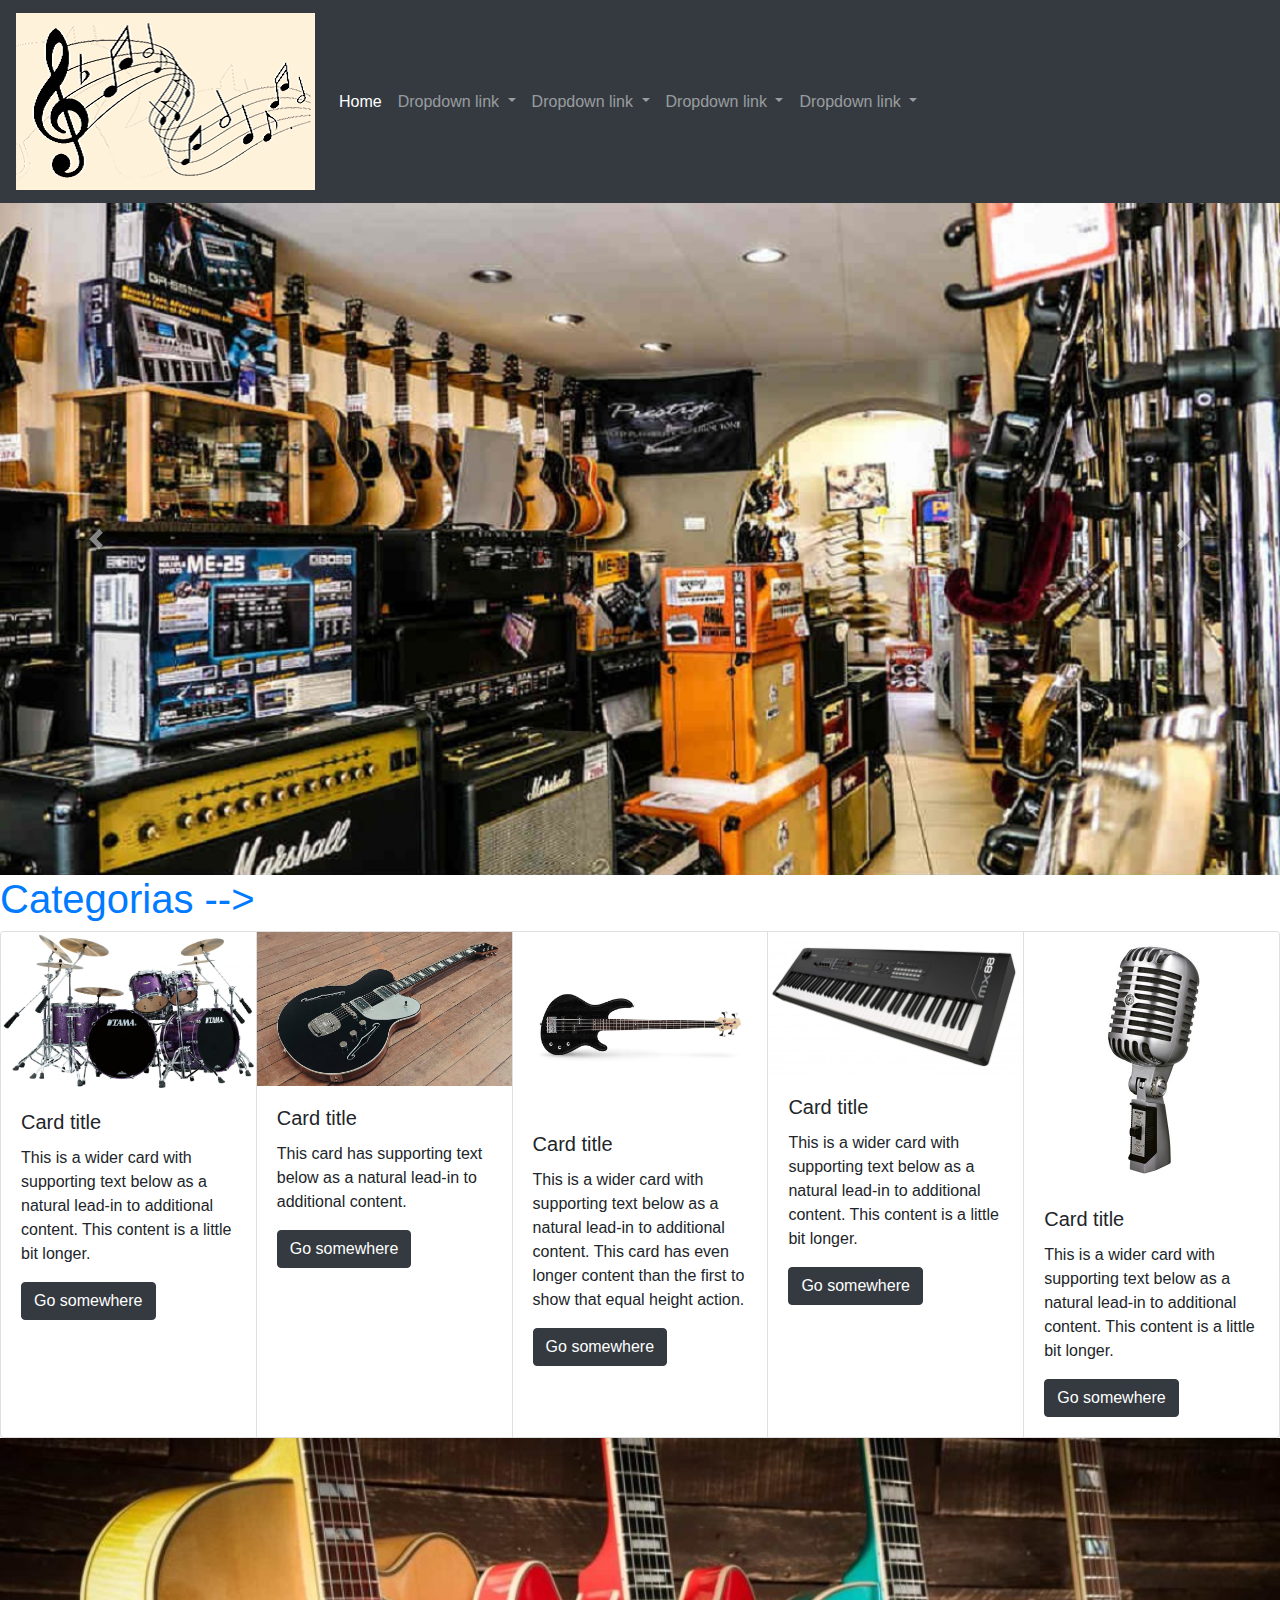
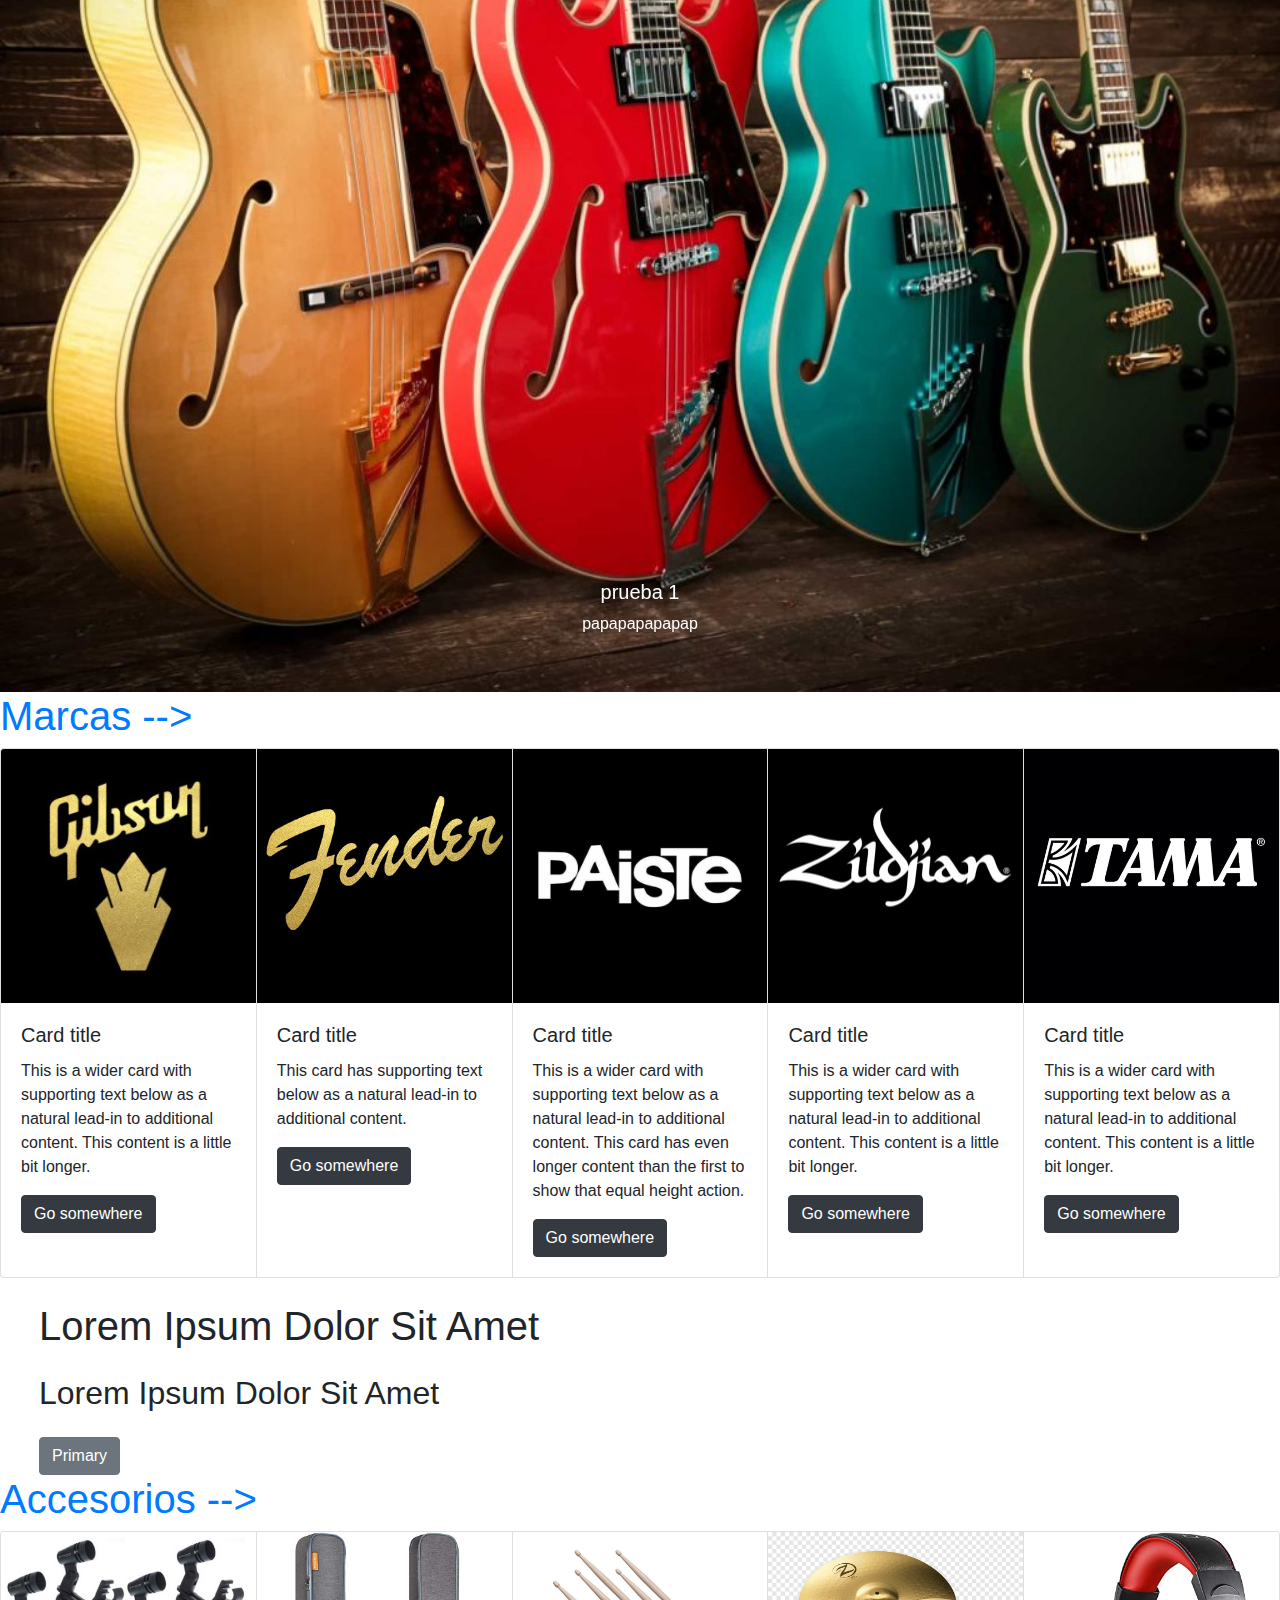
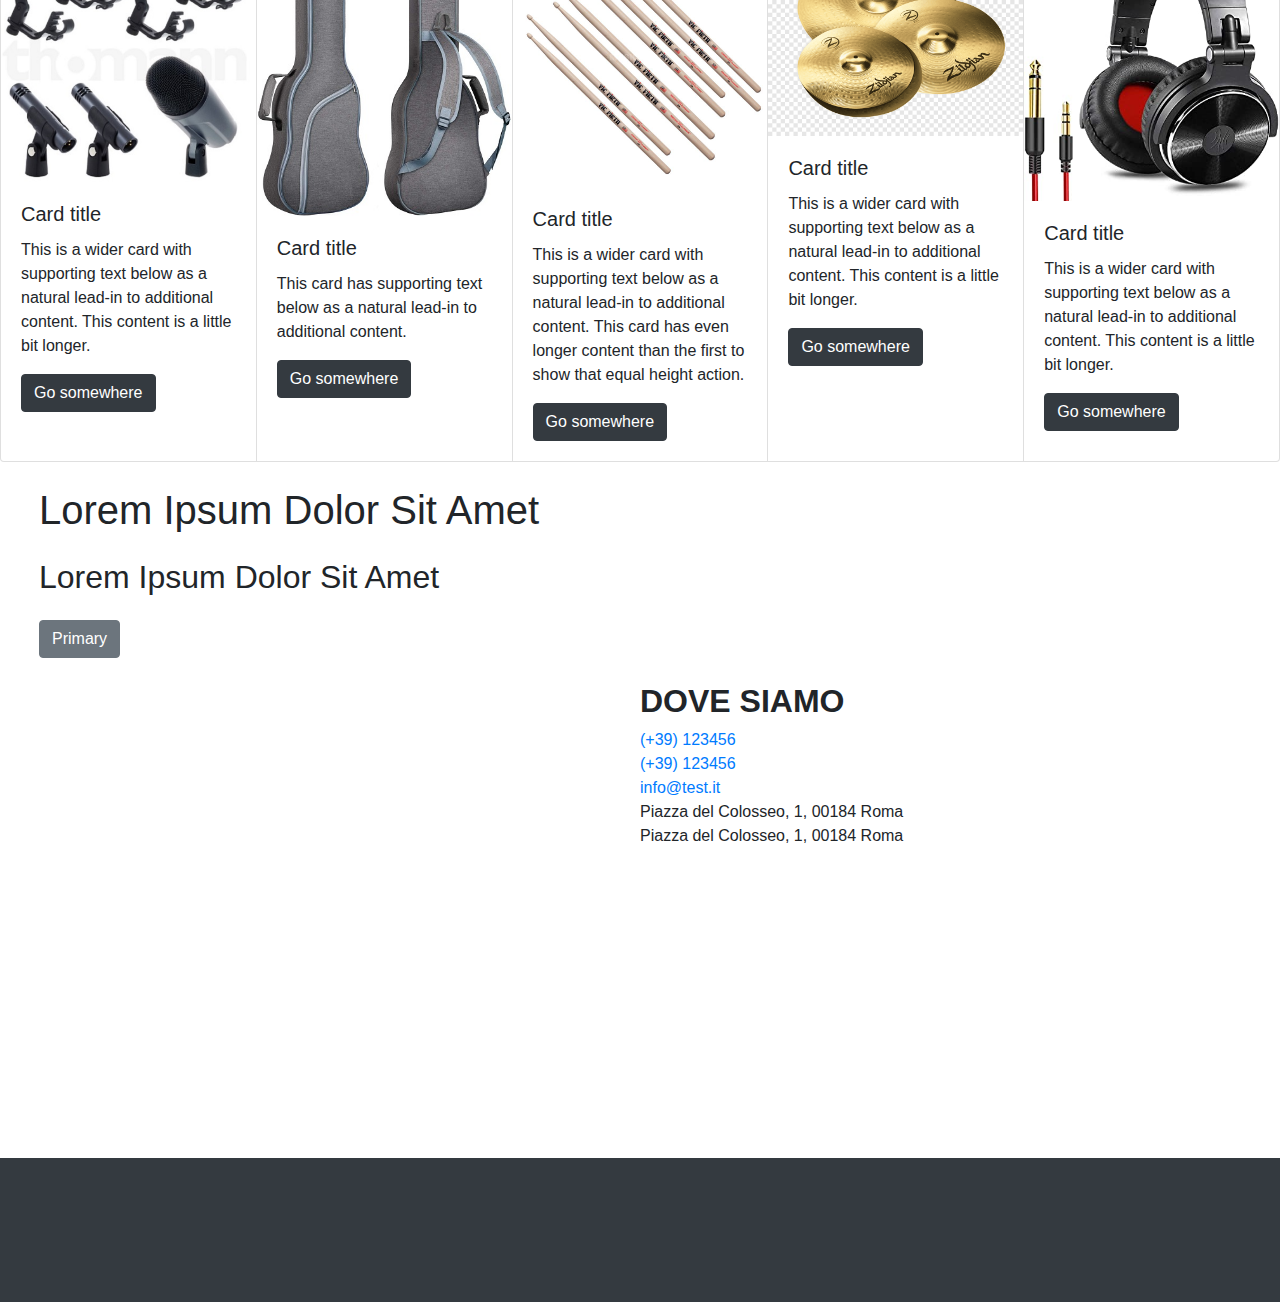
==== Ecommerc/index.html @ df73937e "landing_page bootstrap" ====
<!doctype html>
<html lang="es">
  <head>
    <!-- Required meta tags -->
    <meta charset="utf-8">
    <meta name="viewport" content="width=device-width, initial-scale=1, shrink-to-fit=no">

    <link rel="stylesheet"  href="Css/style.css">
 <!-- Bootstrap CSS -->
    <link rel="stylesheet" href="https://maxcdn.bootstrapcdn.com/bootstrap/4.0.0/css/bootstrap.min.css" integrity="sha384-Gn5384xqQ1aoWXA+058RXPxPg6fy4IWvTNh0E263XmFcJlSAwiGgFAW/dAiS6JXm" crossorigin="anonymous">

    <title>cards</title>
  </head>
  <body>
    <!--principio barra de navegacion-->
    <nav class="navbar navbar-expand-lg navbar-dark bg-dark responsive">
      
      <a class="navbar-brand" href="#"><img src="img/logoM.png"></a>

      <button class="navbar-toggler" type="button" data-toggle="collapse" data-target="#navbarSupportedContent" aria-controls="navbarSupportedContent" aria-expanded="false" aria-label="Toggle navigation">
        <span class="navbar-toggler-icon"></span>
      </button>
    
      <div class="collapse navbar-collapse" id="navbarSupportedContent">
        <ul class="navbar-nav mr-auto">
          <li class="nav-item active">
            <a class="nav-link" href="#">Home <span class="sr-only">(current)</span></a>
          </li>

          <li class="nav-item dropdown">
            <a class="nav-link dropdown-toggle" href="#" id="navbarDropdownMenuLink" data-toggle="dropdown" aria-haspopup="true" aria-expanded="false">
              Dropdown link
            </a>
            <div class="dropdown-menu " aria-labelledby="navbarDropdownMenuLink">
              <a class="dropdown-item " href="#">Action</a>
              <a class="dropdown-item " href="#">Another action</a>
              <a class="dropdown-item " href="#">Something else here</a>
            </div>
          </li>
          <li class="nav-item dropdown centrar ">
            <a class="nav-link dropdown-toggle" href="#" id="navbarDropdownMenuLink" data-toggle="dropdown" aria-haspopup="true" aria-expanded="false">
              Dropdown link
            </a>
            <div class="dropdown-menu " aria-labelledby="navbarDropdownMenuLink">
              <a class="dropdown-item " href="#">Action</a>
              <a class="dropdown-item " href="#">Another action</a>
              <a class="dropdown-item " href="#">Something else here</a>
            </div>
          </li>
          <li class="nav-item dropdown centrar ">
            <a class="nav-link dropdown-toggle" href="#" id="navbarDropdownMenuLink" data-toggle="dropdown" aria-haspopup="true" aria-expanded="false">
              Dropdown link
            </a>
            <div class="dropdown-menu " aria-labelledby="navbarDropdownMenuLink">
              <a class="dropdown-item " href="#">Action</a>
              <a class="dropdown-item " href="#">Another action</a>
              <a class="dropdown-item " href="#">Something else here</a>
            </div>
          </li>
          <li class="nav-item dropdown centrar ">
            <a class="nav-link dropdown-toggle" href="#" id="navbarDropdownMenuLink" data-toggle="dropdown" aria-haspopup="true" aria-expanded="false">
              Dropdown link
            </a>
            <div class="dropdown-menu " aria-labelledby="navbarDropdownMenuLink">
              <a class="dropdown-item " href="#">Action</a>
              <a class="dropdown-item " href="#">Another action</a>
              <a class="dropdown-item " href="#">Something else here</a>
            </div>
          </li>
          
        </ul>
     
      </div>
    </nav>


  <!-- barra de navegacion -->
           
  <!-- slider comercial -->


             <div id="carouselExampleControls" class="carousel slide" data-ride="carousel">
              <div class="carousel-inner">
                <div class="carousel-item active">
                  <img class="d-block w-100" src="img/tienda1.jpg" alt="First slide">
                </div>
                <div class="carousel-item">
                  <img class="d-block w-100" src="img/estudio2.jpg" alt="Second slide">
                </div>
               <div class="carousel-item">
                  <img class="d-block w-100" src="img/estudio1.jpg" alt="Second slide">
                </div>
                <div class="carousel-item">
                  <img class="d-block w-100" src="img/locales.jpg" alt="Second slide">
                </div>
              </div>
              <a class="carousel-control-prev" href="#carouselExampleControls" role="button" data-slide="prev">
                <span class="carousel-control-prev-icon" aria-hidden="true"></span>
                <span class="sr-only">Previous</span>
              </a>
              <a class="carousel-control-next" href="#carouselExampleControls" role="button" data-slide="next">
                <span class="carousel-control-next-icon" aria-hidden="true"></span>
                <span class="sr-only">Next</span>
              </a>
            </div>


<!--   final slider comercial-->
    <!--    cartas   tipo producto -->
<section class="content">
 <h1><a href="#">Categorias --></a> </h1>
        <div class="card-group responsive">
            <div class="card">
              <img class="card-img-top" src="img/drums.jpg" alt="Card image cap">
              <div class="card-body">
                <h5 class="card-title">Card title</h5>
                <p class="card-text">This is a wider card with supporting text below as a natural lead-in to additional content. This content is a little bit longer.</p>
                <a href="#" class="btn btn-dark">Go somewhere</a>
              </div>
            </div>
            <div class="card">
              <img class="card-img-top" src="img/guitar.jpg" alt="Card image cap">
              <div class="card-body">
                <h5 class="card-title">Card title</h5>
                <p class="card-text">This card has supporting text below as a natural lead-in to additional content.</p>
                <a href="#" class="btn btn-dark">Go somewhere</a>
              </div>
            </div>
            <div class="card">
              <img class="card-img-top" src="img/bass.jpg" alt="Card image cap">
              <div class="card-body">
                <h5 class="card-title">Card title</h5>
                <p class="card-text">This is a wider card with supporting text below as a natural lead-in to additional content. This card has even longer content than the first to show that equal height action.</p>
                <a href="#" class="btn btn-dark">Go somewhere</a>
              </div>
            </div>
            <div class="card">
                <img class="card-img-top" src="img/pianno.jpg" alt="Card image cap">
                <div class="card-body">
                  <h5 class="card-title">Card title</h5>
                  <p class="card-text">This is a wider card with supporting text below as a natural lead-in to additional content. This content is a little bit longer.</p>
                  <a href="#" class="btn btn-dark">Go somewhere</a>
                </div>
              </div>

              <div class="card">
                <img class="card-img-top" src="img/micro.jpg"  alt="Card image cap">
                <div class="card-body">
                  <h5 class="card-title">Card title</h5>
                  <p class="card-text">This is a wider card with supporting text below as a natural lead-in to additional content. This content is a little bit longer.</p>
                  <a href="#" class="btn btn-dark">Go somewhere</a>
                </div>
          
        </div>
        </div>
       </section> 
         <!-- final cartas tipos producto  -->   

         <!--  Slider ofertas -->
       
       <section class="content-fluid ">
      

          <div id="carouselExampleControls" class="carousel slide" data-ride="carousel">
            <div class="carousel-inner">
             
              <div class="carousel-item active w-100">
                <a href="google.com"> <img src="img/guitar1.jpg" class="d-block w-100" alt="lib"></a>
                <div class="carousel-caption d-none d-md-block">
                   <h5>prueba 1</h5>
                  <p>papapapapapap</p>
                </div>
              </div>


              <div class="carousel-item">
                <a href="youtube.com">  <img src="img/guitar2.jpg" class="d-block w-100" alt="lib"></a>
                <div class="carousel-caption d-none d-md-block">
                  <h5>prueba 2</h5>
                  <p>papapapapapapap</p>
                </div>
              </div>
             
            </div>
          
          </div>
</section>
    <!-- final Slider ofertas-->

        <!-- Marcas de instrumentos-->
        <section class="content">
          <h1><a href="#">Marcas --></a> </h1>
                 <div class="card-group responsive">
                     <div class="card">
                       <img class="card-img-top" src="img/gibson.jpg" alt="Card image cap">
                       <div class="card-body">
                         <h5 class="card-title">Card title</h5>
                         <p class="card-text">This is a wider card with supporting text below as a natural lead-in to additional content. This content is a little bit longer.</p>
                         <a href="#" class="btn btn-dark">Go somewhere</a>
                       </div>
                     </div>
                     <div class="card">
                       <img class="card-img-top" src="img/fender.jpg" alt="Card image cap">
                       <div class="card-body">
                         <h5 class="card-title">Card title</h5>
                         <p class="card-text">This card has supporting text below as a natural lead-in to additional content.</p>
                         <a href="#" class="btn btn-dark">Go somewhere</a>
                       </div>
                     </div>
                     <div class="card">
                       <img class="card-img-top" src="img/paiste.jpg" alt="Card image cap">
                       <div class="card-body">
                         <h5 class="card-title">Card title</h5>
                         <p class="card-text">This is a wider card with supporting text below as a natural lead-in to additional content. This card has even longer content than the first to show that equal height action.</p>
                         <a href="#" class="btn btn-dark">Go somewhere</a>
                       </div>
                     </div>
                     <div class="card">
                         <img class="card-img-top" src="img/zidjan.jpg" alt="Card image cap">
                         <div class="card-body">
                           <h5 class="card-title">Card title</h5>
                           <p class="card-text">This is a wider card with supporting text below as a natural lead-in to additional content. This content is a little bit longer.</p>
                           <a href="#" class="btn btn-dark">Go somewhere</a>
                         </div>
                       </div>
         
                       <div class="card">
                         <img class="card-img-top" src="img/tama.jpg" alt="Card image cap">
                         <div class="card-body">
                           <h5 class="card-title">Card title</h5>
                           <p class="card-text">This is a wider card with supporting text below as a natural lead-in to additional content. This content is a little bit longer.</p>
                           <a href="#" class="btn btn-dark">Go somewhere</a>
                         </div>
                   
                 </div>
                 </div>
                </section> 
            <!-- final Marcas de instrumentos -->

<!-- banner informacion estudio grabacion-->
<section class="banner">
  <div class="container-fluid banner__container" >
      <div class="row banner__row">
          <div class="col-12 col-lg-6 banner__paragraphs">
              <div class="paragraphs__container">
                  <h1 class="m-4 hero-heading paragraphs__title m-0">Lorem Ipsum Dolor Sit Amet </h1>
                  <h2 class="m-4 paragraphs__subtitle">Lorem Ipsum Dolor Sit Amet</h2>
              </div>
              <button class="ml-4 paragraphs__button shadow btn btn-secondary">Primary</button>
          </div>
          <div class="col-12 col-lg-6 banner__media">
              <div class="banner__images">
                  <div class="images__phone"></div>
                  <div class="images__capture"></div>
              </div>
          </div>
      </div>
  </div>
</section>
<!--  final informacion estudiio de grabacion-->

<!-- seccion accesorios -->
            <section class="content">
              <h1><a href="#">Accesorios --></a> </h1>
                     <div class="card-group responsive">
                         <div class="card">
                           <img class="card-img-top" src="img/pack_micros.jpg" alt="Card image cap">
                           <div class="card-body">
                             <h5 class="card-title">Card title</h5>
                             <p class="card-text">This is a wider card with supporting text below as a natural lead-in to additional content. This content is a little bit longer.</p>
                             <a href="#" class="btn btn-dark">Go somewhere</a>
                           </div>
                         </div>
                         <div class="card">
                           <img class="card-img-top" src="img/funda_guitarra.jpg" alt="Card image cap">
                           <div class="card-body">
                             <h5 class="card-title">Card title</h5>
                             <p class="card-text">This card has supporting text below as a natural lead-in to additional content.</p>
                             <a href="#" class="btn btn-dark">Go somewhere</a>
                           </div>
                         </div>
                         <div class="card">
                           <img class="card-img-top" src="img/pack_baquetas.jpg" alt="Card image cap">
                           <div class="card-body">
                             <h5 class="card-title">Card title</h5>
                             <p class="card-text">This is a wider card with supporting text below as a natural lead-in to additional content. This card has even longer content than the first to show that equal height action.</p>
                             <a href="#" class="btn btn-dark">Go somewhere</a>
                           </div>
                         </div>
                         <div class="card">
                             <img class="card-img-top" src="img/pack_platos.png" alt="Card image cap">
                             <div class="card-body">
                               <h5 class="card-title">Card title</h5>
                               <p class="card-text">This is a wider card with supporting text below as a natural lead-in to additional content. This content is a little bit longer.</p>
                               <a href="#" class="btn btn-dark">Go somewhere</a>
                             </div>
                           </div>
             
                           <div class="card">
                             <img class="card-img-top" src="img/auriculares.jpg" alt="Card image cap">
                             <div class="card-body">
                               <h5 class="card-title">Card title</h5>
                               <p class="card-text">This is a wider card with supporting text below as a natural lead-in to additional content. This content is a little bit longer.</p>
                               <a href="#" class="btn btn-dark">Go somewhere</a>
                             </div>
                       
                     </div>
                     </div>
                    </section> 

<!--  final  seccion accesorios  -->

<!-- Banner -->
<section class="banner">
  <div class="container-fluid banner__container" >
      <div class="row banner__row">
          <div class="col-12 col-lg-6 banner__paragraphs">
              <div class="paragraphs__container">
                  <h1 class="m-4 hero-heading paragraphs__title m-0">Lorem Ipsum Dolor Sit Amet </h1>
                  <h2 class="m-4 paragraphs__subtitle">Lorem Ipsum Dolor Sit Amet</h2>
              </div>
              <button class="ml-4 paragraphs__button shadow btn btn-secondary">Primary</button>
          </div>
         
</section>



<!--final banner-->



              <!-- seccion maps Y informacion adicional--> 


<section class="content-fluid responsive">
  <section class="text-black float-right"style="width:50%">
    <h2 class="text-uppercase mt-4 font-weight-bold ">dove siamo</h2>
  
          <a href="tel:+">(+39) 123456</a><br>
          <a href="tel:+">(+39) 123456</a><br>
          <a href="">info@test.it</a><br>
          Piazza del Colosseo, 1, 00184 Roma<br>
          Piazza del Colosseo, 1, 00184 Roma<br>
       
    </section>

<div id="map-container-google-2" class="z-depth-1-half map-container responsive" style="height: 500px">
     
  <iframe src="https://www.google.com/maps/embed?pb=!1m18!1m12!1m3!1d2994.4054643578643!2d2.1262427149264562!3d41.36527470532961!2m3!1f0!2f0!3f0!3m2!1i1024!2i768!4f13.1!3m3!1m2!1s0x12a498945d4eccf1%3A0x3d294f842779a674!2sCarrer%20de%20Jacint%20Verdaguer%2C%2036%2C%2008902%20Hospitalet%20de%20Llobregat%2C%20Barcelona!5e0!3m2!1sca!2ses!4v1592307848029!5m2!1sca!2ses" 
 width="50%" height="100%" frameborder="0" style="border:0;" allowfullscreen="" aria-hidden="false" tabindex="0">
  </iframe>
 </div>


</section>
 <!-- final  Maps y informacion adicional -->
<!-- Footer -->

<footer class=" page-footer font-small bg-dark ">

  <!-- Footer Elements -->
  <div class="container">

    <!-- Grid row-->
    <div class="row">

      <!-- Grid column -->
      <div class="col-md-12 py-5">
        <div class="mb-5 flex-center">

        </div>
      </div>
      <!-- Grid column -->

    </div>
    <!-- Grid row-->

  </div>
  <!-- Footer Elements -->

</footer>
<!-- final Footer -->

    <!-- jQuery first, then Popper.js, then Bootstrap JS -->
    <script src="https://code.jquery.com/jquery-3.2.1.slim.min.js" integrity="sha384-KJ3o2DKtIkvYIK3UENzmM7KCkRr/rE9/Qpg6aAZGJwFDMVNA/GpGFF93hXpG5KkN" crossorigin="anonymous"></script>
    <script src="https://cdnjs.cloudflare.com/ajax/libs/popper.js/1.12.9/umd/popper.min.js" integrity="sha384-ApNbgh9B+Y1QKtv3Rn7W3mgPxhU9K/ScQsAP7hUibX39j7fakFPskvXusvfa0b4Q" crossorigin="anonymous"></script>
    <script src="https://maxcdn.bootstrapcdn.com/bootstrap/4.0.0/js/bootstrap.min.js" integrity="sha384-JZR6Spejh4U02d8jOt6vLEHfe/JQGiRRSQQxSfFWpi1MquVdAyjUar5+76PVCmYl" crossorigin="anonymous"></script>
  </body>
</html>
---- Ecommerc/Css/style.css ----
.dropdown-menu{
  background-color:#343a40!important;
  color: #fff !important;
}

.dropdown-item{
  background-color:#343a40!important;
  color: #fff !important;
}




.dropdown-item:hover{
  background-color:#000!important;
  color: #fff !important;
  font-size:15px;
}

.nav-link.dropdown-toggle:hover{
  background-color:#000!important;
  color: #fff !important;
 font-size:15px;
}

.nav-link:hover{
  background-color:#000!important;
  color: #fff !important;
 font-size:15px;
}


@media (max-width: 575.98px) {
  

    
  }







@media (min-width: 576px) and (max-width: 767.98px) {  }


@media (min-width: 768px) and (max-width: 991.98px) { }

@media (min-width: 992px) and (max-width: 1199.98px) {  }


@media (min-width: 1200px) {  }
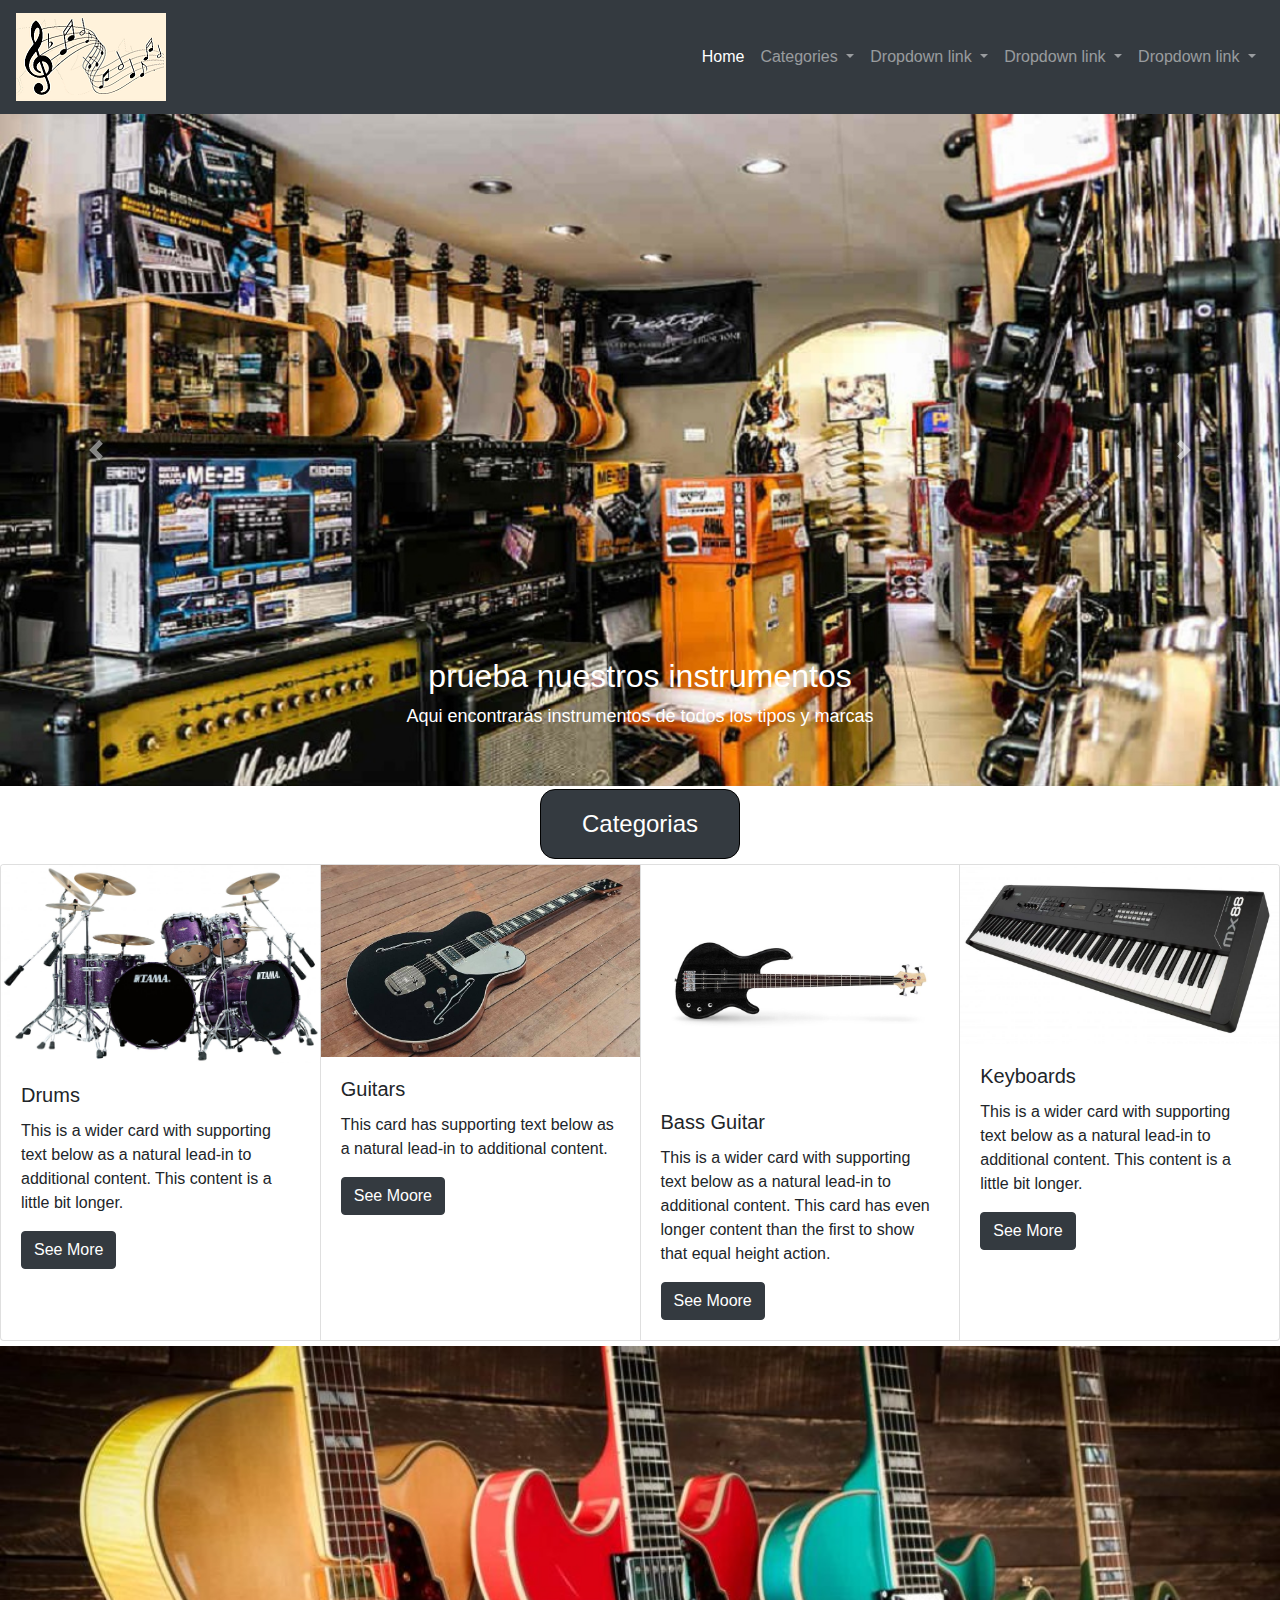
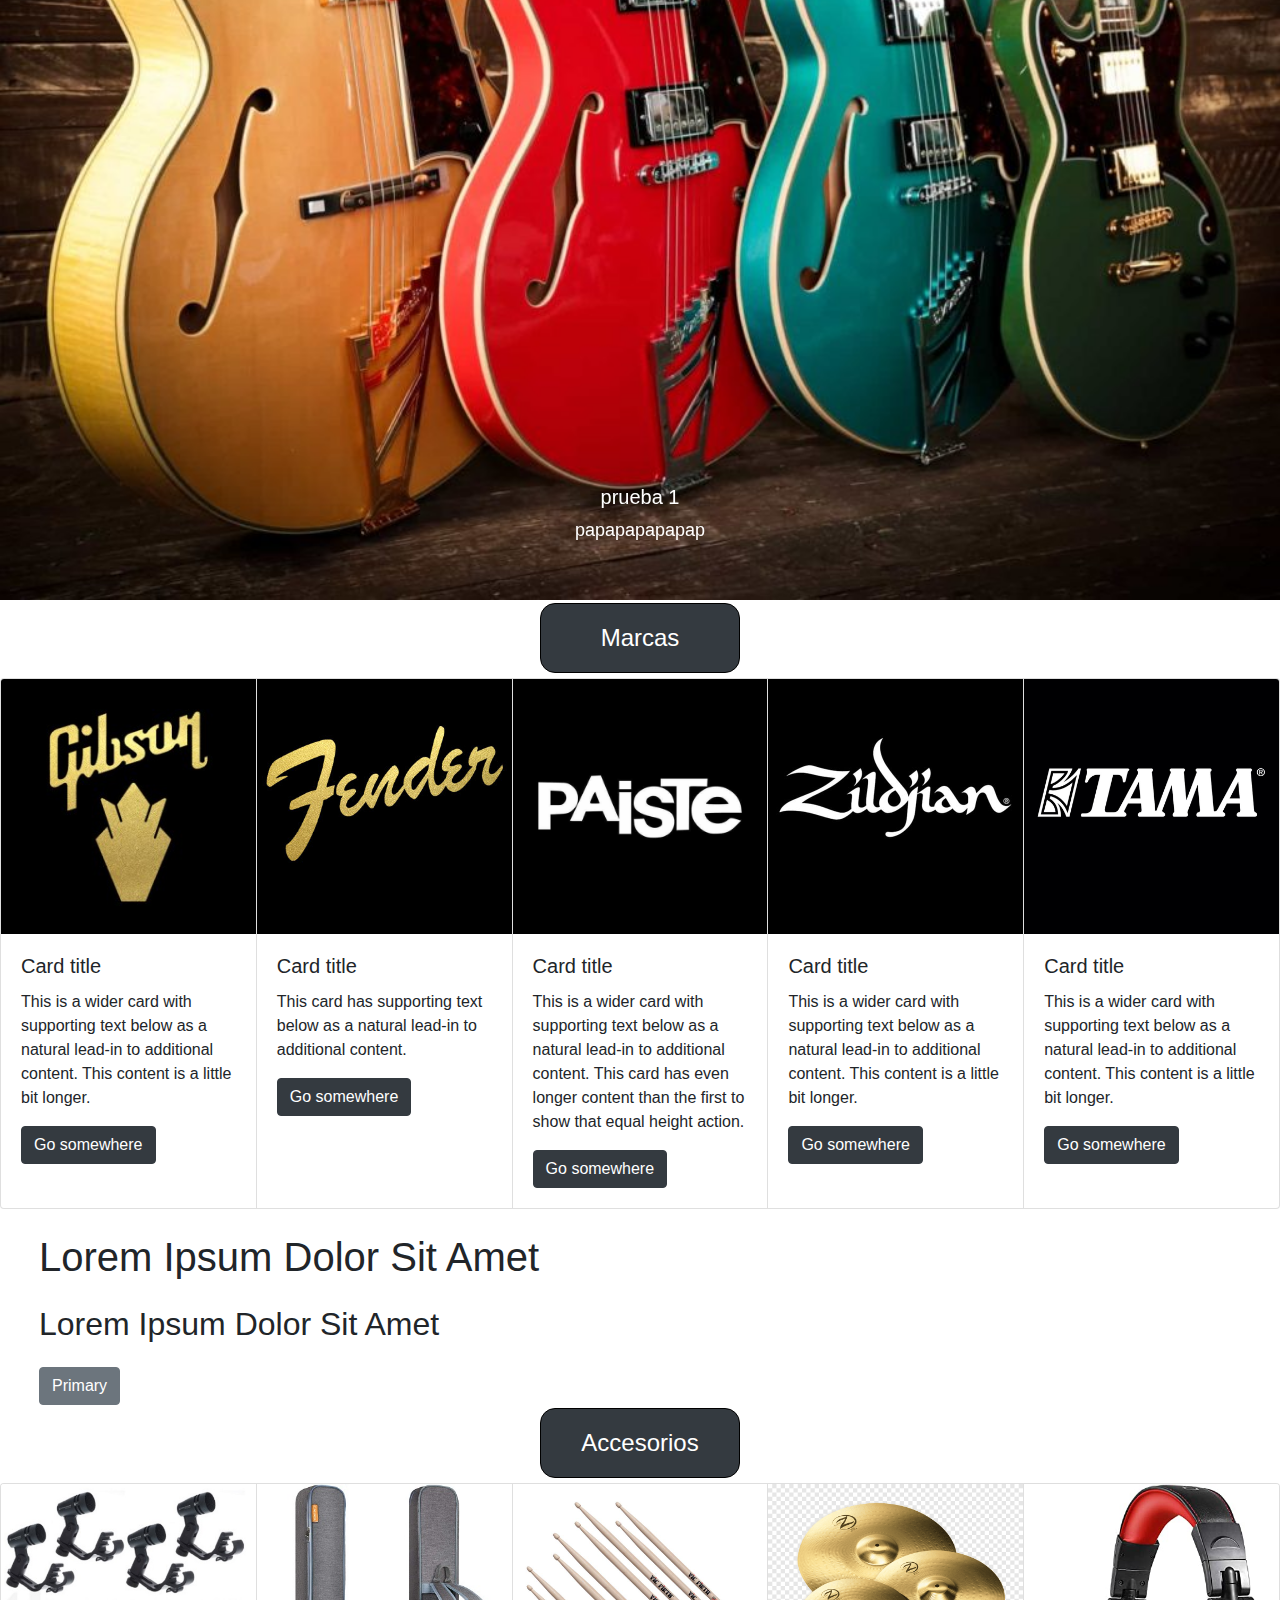
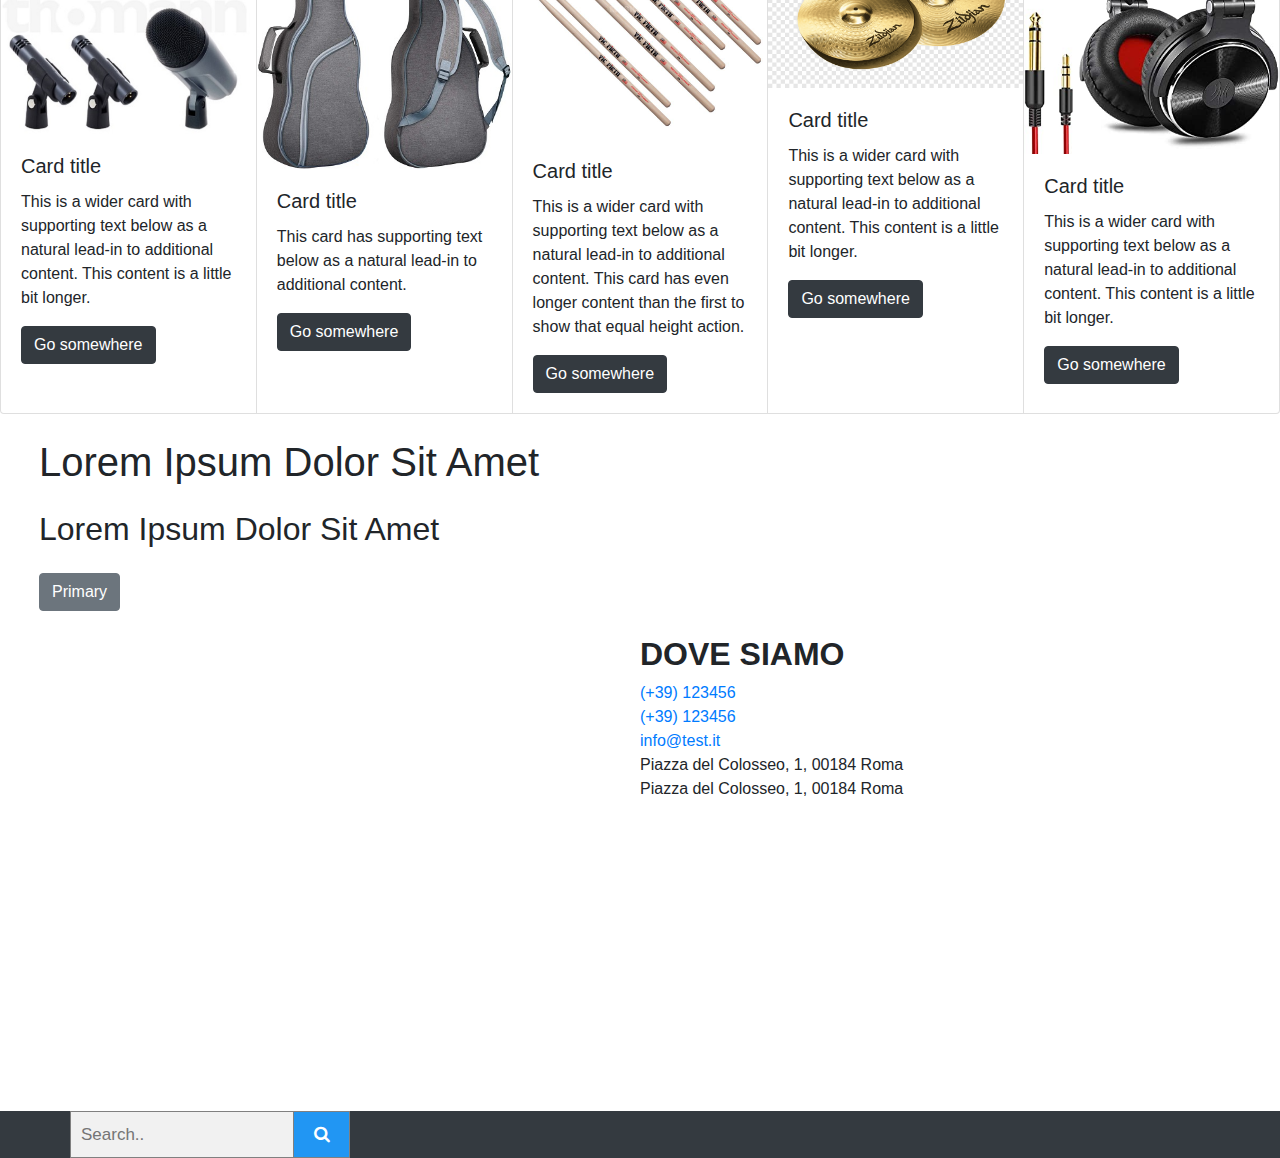
==== commit fdcbbb8d: "cambios en la plantilla" ====
--- a/Ecommerc/index.html
+++ b/Ecommerc/index.html
@@ -8,6 +8,7 @@
     <link rel="stylesheet"  href="Css/style.css">
  <!-- Bootstrap CSS -->
     <link rel="stylesheet" href="https://maxcdn.bootstrapcdn.com/bootstrap/4.0.0/css/bootstrap.min.css" integrity="sha384-Gn5384xqQ1aoWXA+058RXPxPg6fy4IWvTNh0E263XmFcJlSAwiGgFAW/dAiS6JXm" crossorigin="anonymous">
+   <link rel="stylesheet" href="https://cdnjs.cloudflare.com/ajax/libs/font-awesome/4.7.0/css/font-awesome.min.css">
 
     <title>cards</title>
   </head>
@@ -22,18 +23,18 @@
       </button>
     
       <div class="collapse navbar-collapse" id="navbarSupportedContent">
-        <ul class="navbar-nav mr-auto">
+        <ul class="navbar-nav ml-auto">
           <li class="nav-item active">
-            <a class="nav-link" href="#">Home <span class="sr-only">(current)</span></a>
+            <a class="nav-link" href="index.html">Home <span class="sr-only">(current)</span></a>
           </li>
 
           <li class="nav-item dropdown">
             <a class="nav-link dropdown-toggle" href="#" id="navbarDropdownMenuLink" data-toggle="dropdown" aria-haspopup="true" aria-expanded="false">
-              Dropdown link
+              Categories
             </a>
             <div class="dropdown-menu " aria-labelledby="navbarDropdownMenuLink">
-              <a class="dropdown-item " href="#">Action</a>
-              <a class="dropdown-item " href="#">Another action</a>
+              <a class="dropdown-item " href="drums.html">Drums</a>
+              <a class="dropdown-item " href="guitar.html">Guitars</a>
               <a class="dropdown-item " href="#">Something else here</a>
             </div>
           </li>
@@ -62,36 +63,56 @@
               Dropdown link
             </a>
             <div class="dropdown-menu " aria-labelledby="navbarDropdownMenuLink">
-              <a class="dropdown-item " href="#">Action</a>
+              <a class="dropdown-item " href="formulario.html">registro</a>
               <a class="dropdown-item " href="#">Another action</a>
               <a class="dropdown-item " href="#">Something else here</a>
             </div>
           </li>
           
         </ul>
-     
-      </div>
+       
     </nav>
 
 
   <!-- barra de navegacion -->
            
   <!-- slider comercial -->
-
-
-             <div id="carouselExampleControls" class="carousel slide" data-ride="carousel">
-              <div class="carousel-inner">
+<section class="content-fluid responsive">
+
+
+
+
+           <div id="carouselExampleControls" class="carousel slide responsive" data-ride="carousel">
+                <div class="carousel-inner">
+            
                 <div class="carousel-item active">
-                  <img class="d-block w-100" src="img/tienda1.jpg" alt="First slide">
+                  <div class="carousel-caption d-none d-md-block blur ">
+                    <h1> prueba nuestros instrumentos</h1>
+                   <p>Aqui encontraras instrumentos de todos los tipos y marcas </p>
+                 </div>
+                  <img class="d-block w-100 img-fluid" src="img/tienda1.jpg" alt="First slide">
+                
+                </div>
+                <div class="carousel-item ">
+                  <div class="carousel-caption d-none d-md-block ">
+                    <h1>Ven hi prueba nuestros instrumentos</h1>
+                   <p>Aqui encontraras instrumentos de todos los tipos y marcas </p>
+                 </div>
+                  <img class="d-block w-100 img-fluid" src="img/estudio2.jpg" alt="Second slide">
+                </div>
+               <div class="carousel-item ">
+                <div class="carousel-caption d-none d-md-block ">
+                  <h1>Ven hi prueba nuestros instrumentos</h1>
+                 <p>Aqui encontraras instrumentos de todos los tipos y marcas </p>
+               </div>
+                  <img class="d-block w-100 img-fluid" src="img/estudio1.jpg" alt="Second slide">
                 </div>
                 <div class="carousel-item">
-                  <img class="d-block w-100" src="img/estudio2.jpg" alt="Second slide">
-                </div>
-               <div class="carousel-item">
-                  <img class="d-block w-100" src="img/estudio1.jpg" alt="Second slide">
-                </div>
-                <div class="carousel-item">
-                  <img class="d-block w-100" src="img/locales.jpg" alt="Second slide">
+                  <div class="carousel-caption d-none d-md-block">
+                    <h1>Ven hi prueba nuestros instrumentos</h1>
+                   <p>Aqui encontraras instrumentos de todos los tipos y marcas </p>
+                 </div> 
+                  <img class="d-block w-100 img-fluid" src="img/locales.jpg" alt="Second slide">
                 </div>
               </div>
               <a class="carousel-control-prev" href="#carouselExampleControls" role="button" data-slide="prev">
@@ -102,56 +123,54 @@
                 <span class="carousel-control-next-icon" aria-hidden="true"></span>
                 <span class="sr-only">Next</span>
               </a>
-            </div>
-
-
+             
+            </div>
+</section>
+        
 <!--   final slider comercial-->
     <!--    cartas   tipo producto -->
 <section class="content">
- <h1><a href="#">Categorias --></a> </h1>
-        <div class="card-group responsive">
+  <div class="encabezados-contenedor">
+ <h4 class="productos"><a href="#">Categorias </a></h4>
+  </div>
+
+        <div class="card-group responsive "> 
             <div class="card">
               <img class="card-img-top" src="img/drums.jpg" alt="Card image cap">
               <div class="card-body">
-                <h5 class="card-title">Card title</h5>
+                <h5 class="card-title">Drums</h5>
                 <p class="card-text">This is a wider card with supporting text below as a natural lead-in to additional content. This content is a little bit longer.</p>
-                <a href="#" class="btn btn-dark">Go somewhere</a>
+                <a href="#" class="btn btn-dark">See More</a>
               </div>
             </div>
             <div class="card">
               <img class="card-img-top" src="img/guitar.jpg" alt="Card image cap">
               <div class="card-body">
-                <h5 class="card-title">Card title</h5>
+                <h5 class="card-title">Guitars</h5>
                 <p class="card-text">This card has supporting text below as a natural lead-in to additional content.</p>
-                <a href="#" class="btn btn-dark">Go somewhere</a>
-              </div>
-            </div>
-            <div class="card">
+                <a href="#" class="btn btn-dark">See Moore</a>
+              </div>
+            </div>
+            <div class="card ">
               <img class="card-img-top" src="img/bass.jpg" alt="Card image cap">
               <div class="card-body">
-                <h5 class="card-title">Card title</h5>
+                <h5 class="card-title">Bass Guitar</h5>
                 <p class="card-text">This is a wider card with supporting text below as a natural lead-in to additional content. This card has even longer content than the first to show that equal height action.</p>
-                <a href="#" class="btn btn-dark">Go somewhere</a>
+                <a href="#" class="btn btn-dark">See Moore</a>
               </div>
             </div>
             <div class="card">
                 <img class="card-img-top" src="img/pianno.jpg" alt="Card image cap">
                 <div class="card-body">
-                  <h5 class="card-title">Card title</h5>
+                  <h5 class="card-title">Keyboards</h5>
                   <p class="card-text">This is a wider card with supporting text below as a natural lead-in to additional content. This content is a little bit longer.</p>
-                  <a href="#" class="btn btn-dark">Go somewhere</a>
-                </div>
-              </div>
-
-              <div class="card">
-                <img class="card-img-top" src="img/micro.jpg"  alt="Card image cap">
-                <div class="card-body">
-                  <h5 class="card-title">Card title</h5>
-                  <p class="card-text">This is a wider card with supporting text below as a natural lead-in to additional content. This content is a little bit longer.</p>
-                  <a href="#" class="btn btn-dark">Go somewhere</a>
-                </div>
+                  <a href="#" class="btn btn-dark">See More</a>
+                </div>
+              </div>
+
           
-        </div>
+          
+      
         </div>
        </section> 
          <!-- final cartas tipos producto  -->   
@@ -161,7 +180,7 @@
        <section class="content-fluid ">
       
 
-          <div id="carouselExampleControls" class="carousel slide" data-ride="carousel">
+          <div id="carouselExampleControls" class="carousel slide slider2" data-ride="carousel">
             <div class="carousel-inner">
              
               <div class="carousel-item active w-100">
@@ -189,7 +208,10 @@
 
         <!-- Marcas de instrumentos-->
         <section class="content">
-          <h1><a href="#">Marcas --></a> </h1>
+        
+          <div class="encabezados-contenedor">
+            <h4 class="productos"><a href="#">Marcas</a> </h4>
+             </div>
                  <div class="card-group responsive">
                      <div class="card">
                        <img class="card-img-top" src="img/gibson.jpg" alt="Card image cap">
@@ -261,7 +283,9 @@
 
 <!-- seccion accesorios -->
             <section class="content">
-              <h1><a href="#">Accesorios --></a> </h1>
+              <div class="encabezados-contenedor">
+                <h4 class="productos"><a href="#">Accesorios</a> </h4>
+                 </div>
                      <div class="card-group responsive">
                          <div class="card">
                            <img class="card-img-top" src="img/pack_micros.jpg" alt="Card image cap">
@@ -366,11 +390,13 @@
     <div class="row">
 
       <!-- Grid column -->
-      <div class="col-md-12 py-5">
-        <div class="mb-5 flex-center">
-
-        </div>
-      </div>
+      <form class="example" methode="post" onsubmit="validar();">
+        <input type="text" placeholder="Search.." id="search">
+        <button type="submit"><i class="fa fa-search"></i></button>
+        <p id="parrafo"></p>
+      </form>
+        
+    
       <!-- Grid column -->
 
     </div>
@@ -382,6 +408,7 @@
 </footer>
 <!-- final Footer -->
 
+<script src="validar.js"></script>
     <!-- jQuery first, then Popper.js, then Bootstrap JS -->
     <script src="https://code.jquery.com/jquery-3.2.1.slim.min.js" integrity="sha384-KJ3o2DKtIkvYIK3UENzmM7KCkRr/rE9/Qpg6aAZGJwFDMVNA/GpGFF93hXpG5KkN" crossorigin="anonymous"></script>
     <script src="https://cdnjs.cloudflare.com/ajax/libs/popper.js/1.12.9/umd/popper.min.js" integrity="sha384-ApNbgh9B+Y1QKtv3Rn7W3mgPxhU9K/ScQsAP7hUibX39j7fakFPskvXusvfa0b4Q" crossorigin="anonymous"></script>
--- a/Ecommerc/Css/style.css
+++ b/Ecommerc/Css/style.css
@@ -1,3 +1,20 @@
+
+/*  tags    */
+
+a{
+ 
+
+  text-decoration: none;
+  
+}
+
+h4{
+  font-size: 12px;
+
+}
+
+/* navegacion */
+
 .dropdown-menu{
   background-color:#343a40!important;
   color: #fff !important;
@@ -8,9 +25,6 @@
   color: #fff !important;
 }
 
-
-
-
 .dropdown-item:hover{
   background-color:#000!important;
   color: #fff !important;
@@ -28,26 +42,194 @@
   color: #fff !important;
  font-size:15px;
 }
-
-
-@media (max-width: 575.98px) {
+/* slider*/
+
+.slider2{
+  margin-top:5px;
+}
+
+/* encabezados de los productos */
+.productos a:hover{
+  text-decoration: none;
+  color:#000;
+
+}
+.productos a{
+ 
+  text-decoration: none;
+  color:#000;
+}
+
+/* clases de cartas */
+
+
+
+
+.encabezados-contenedor{
   
-
-    
-  }
-
-
-
-
-
-
-
-@media (min-width: 576px) and (max-width: 767.98px) {  }
-
-
-@media (min-width: 768px) and (max-width: 991.98px) { }
-
-@media (min-width: 992px) and (max-width: 1199.98px) {  }
-
-
-@media (min-width: 1200px) {  }+  margin:3px auto 5px;
+  width:200px;
+  height:70px;
+  border:solid 1px black;
+  padding-top:20px;
+  padding-bottom:10px;
+  border-radius:15px;
+  text-align: center;
+  background-color:#343a40;
+ 
+}
+
+.productos a{
+  color: white;
+}
+
+
+.seccion-contenedor{
+width:100%;
+height:50px;
+}
+/*  buscador*/
+
+
+
+
+form.example input[type=text] {
+  padding: 10px;
+  font-size: 17px;
+  border: 1px solid grey;
+  float: left;
+  width: 80%;
+  background: #f1f1f1;
+}
+
+form.example button {
+  background-image: url("../img/search.png");
+  background-position: center;
+  background-repeat: no-repeat;
+  background-color: lightblue;
+  height: 47px;
+  width:50px;
+  padding: 20px;
+  color: white;
+  border: 1px solid grey;
+  border-left: none; 
+  cursor: pointer;
+}
+
+form.example button:hover {
+  background-image: url("../img/search.png");
+  background-repeat: no-repeat;
+  background-color: white;
+}
+
+form.example::after {
+  content: "";
+  clear: both;
+  display: table;
+}
+
+
+/* formularios */
+* {
+  box-sizing: border-box;
+}
+
+/* Style the search field */
+form.example input[type=text] {
+  padding: 10px;
+  font-size: 17px;
+  border: 1px solid grey;
+  float: left;
+  width: 80%;
+  background: #f1f1f1;
+}
+
+/* Style the submit button */
+form.example button {
+  float: left;
+  width: 20%;
+  padding: 10px;
+  background: #2196F3;
+  color: white;
+  font-size: 17px;
+  border: 1px solid grey;
+  border-left: none; /* Prevent double borders */
+  cursor: pointer;
+}
+
+form.example button:hover {
+  background: #0b7dda;
+}
+
+/* Clear floats */
+form.example::after {
+  content: "";
+  clear: both;
+  display: table;
+
+}/*
+.textos h1{
+  font-size: 100px;
+  color:#fff ;
+}
+.textos p{
+  font-size: 50px;
+}
+
+.blur{
+  background-color:rgba( 0, 0, 0, 0.4);
+}
+/* media Querys  
+
+.textos{
+  display:flex;
+  flex-wrap: wrap;
+}
+
+*/
+
+
+
+
+@media only screen and (max-width:1200px)  { 
+
+  .carousel-caption h1 {
+    font-size: 45px;
+  }
+  .carousel-caption p {
+    font-size: 30px;
+  }
+ 
+
+ }
+
+ @media only screen and (max-width: 992px){  
+  .carousel-caption h1 {
+    font-size: 40px;
+  }
+  .carousel-caption p {
+    font-size: 25px;
+  }
+ }
+
+@media only screen and (max-width: 768px)  {
+
+.carousel-caption  h1 {
+    font-size: 35px;
+  }
+  .carousel-caption p {
+    font-size: 20px;
+  }
+}
+
+
+
+@media only screen and  (min-width: 576px) { 
+.carousel-caption h1 {
+    font-size: 32px;
+  }
+  .carousel-caption p {
+    font-size: 18px;
+  }
+
+ }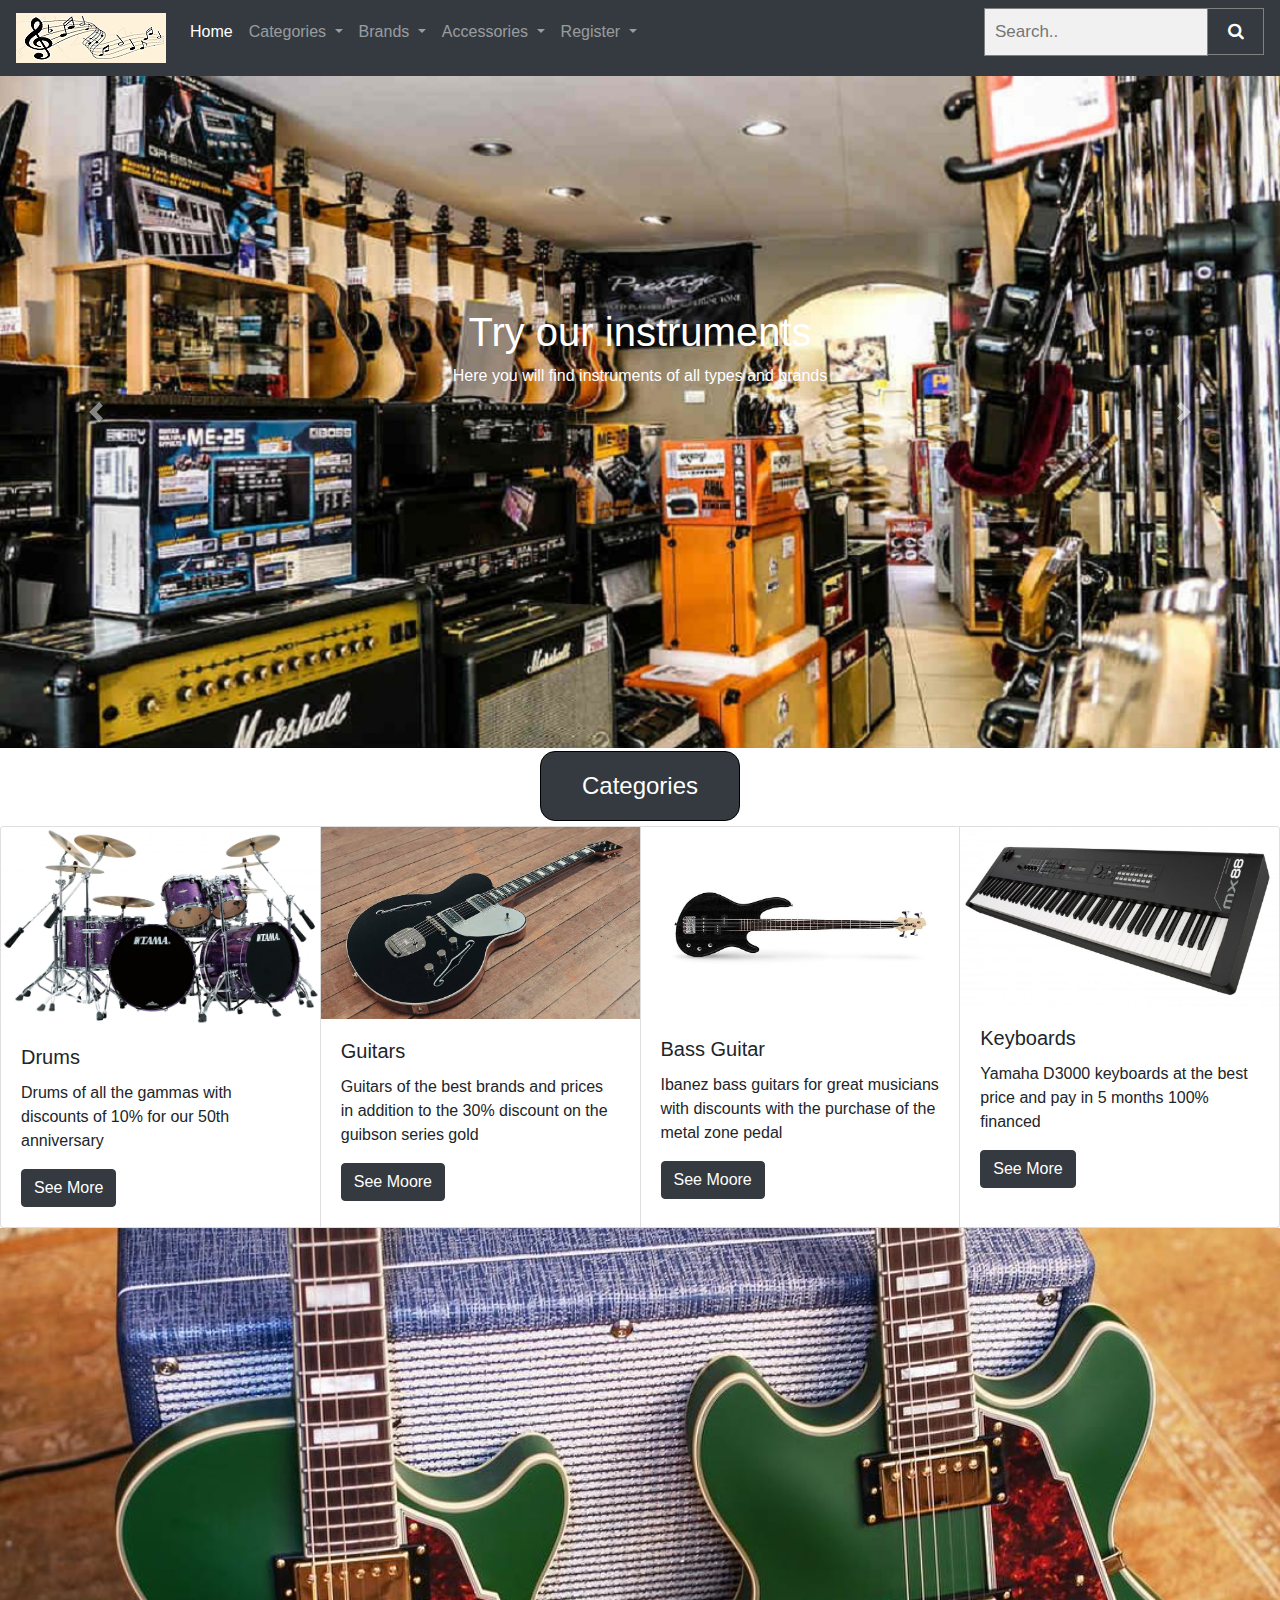
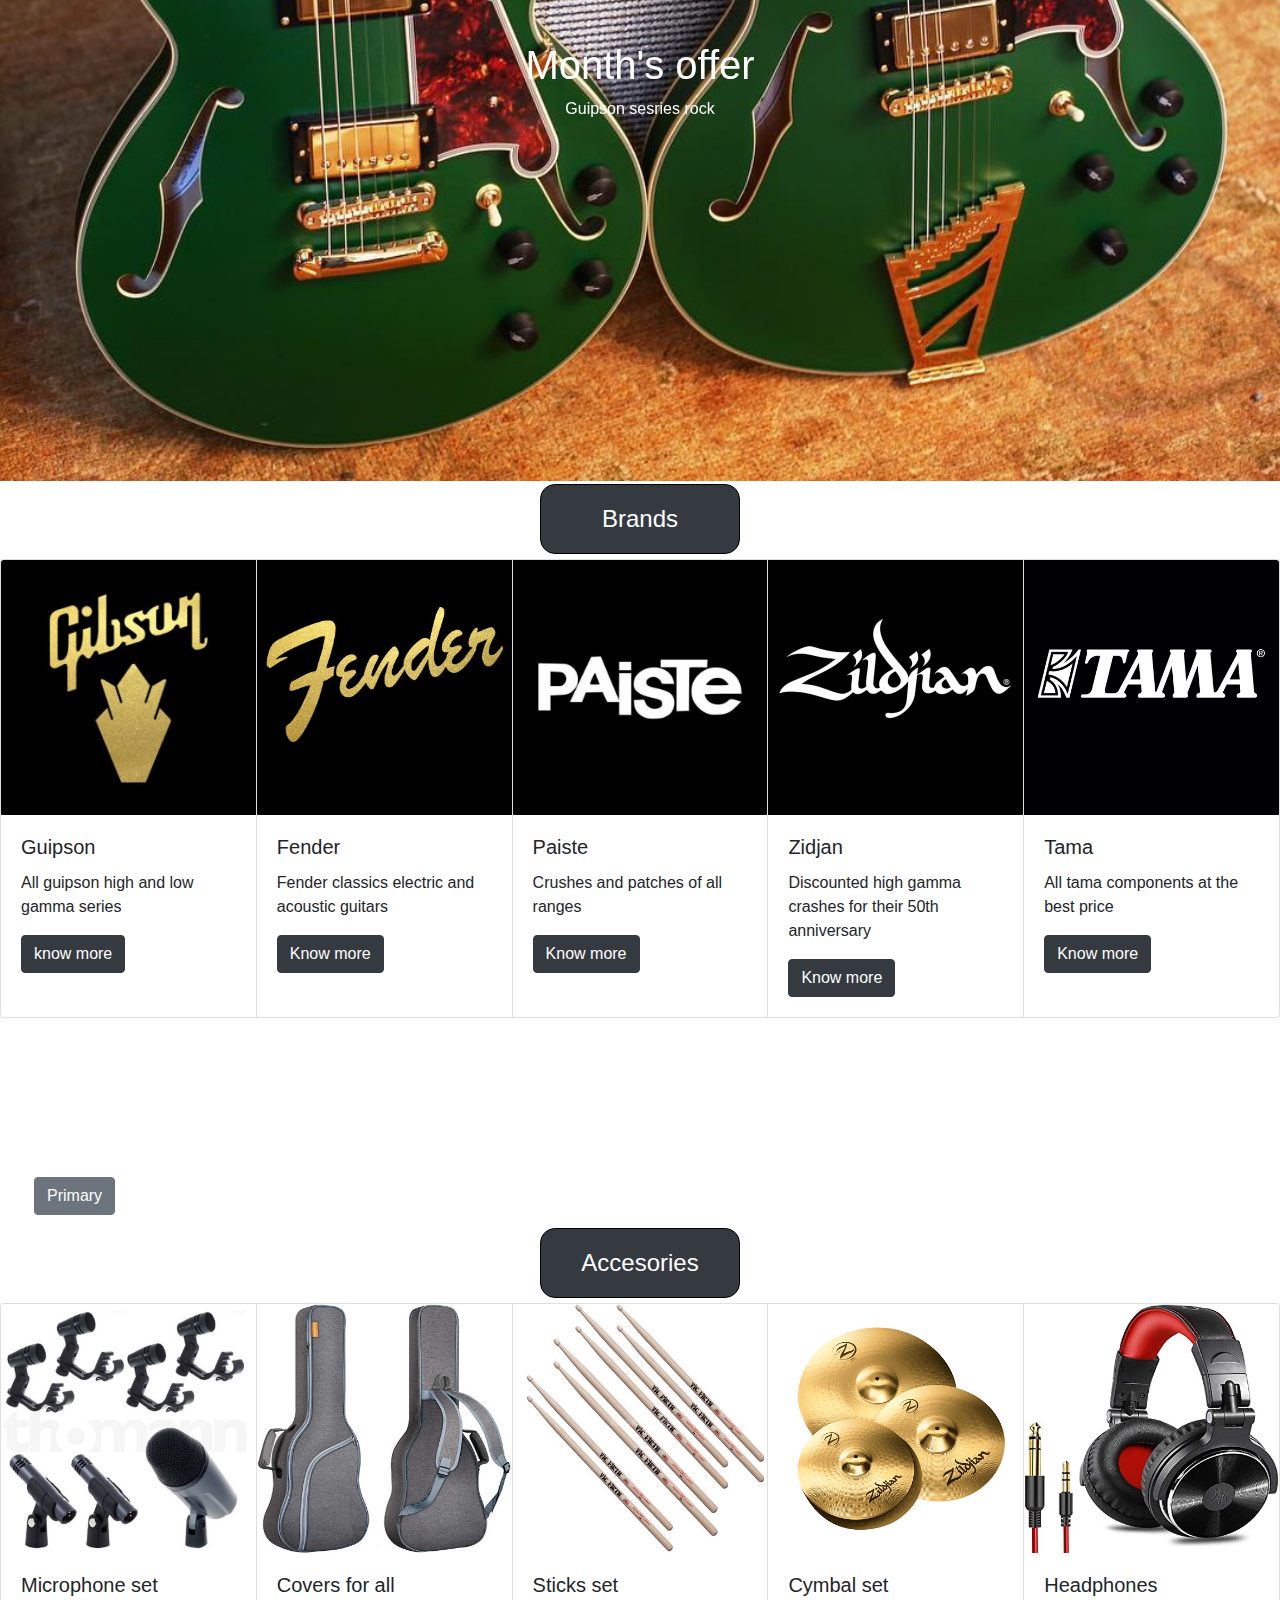
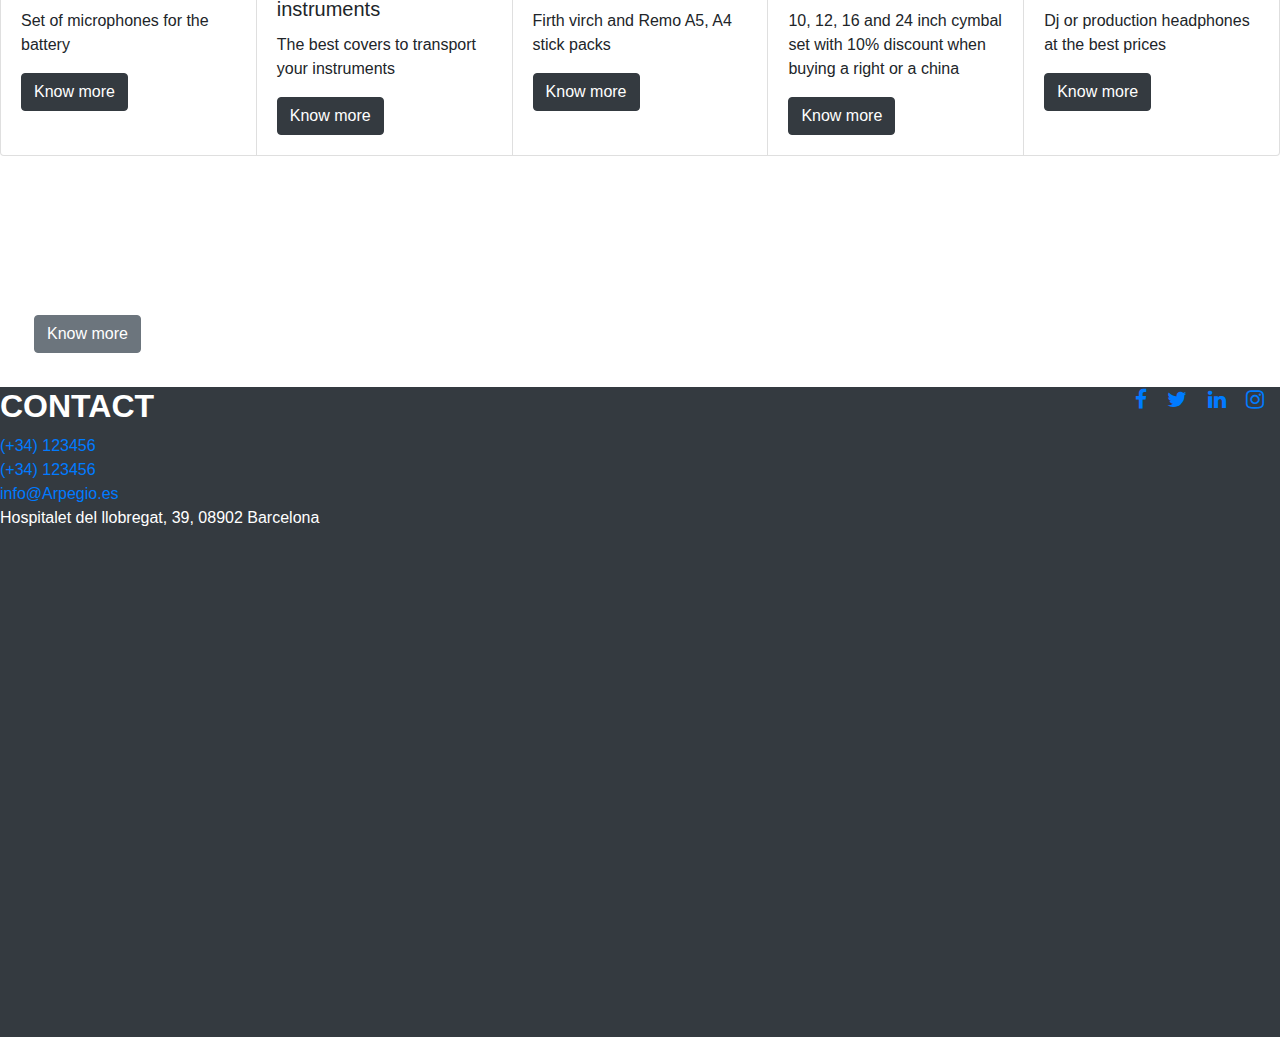
==== commit 129d8914: "proyecto home botstrap revision 1" ====
--- a/Ecommerc/index.html
+++ b/Ecommerc/index.html
@@ -9,12 +9,12 @@
  <!-- Bootstrap CSS -->
     <link rel="stylesheet" href="https://maxcdn.bootstrapcdn.com/bootstrap/4.0.0/css/bootstrap.min.css" integrity="sha384-Gn5384xqQ1aoWXA+058RXPxPg6fy4IWvTNh0E263XmFcJlSAwiGgFAW/dAiS6JXm" crossorigin="anonymous">
    <link rel="stylesheet" href="https://cdnjs.cloudflare.com/ajax/libs/font-awesome/4.7.0/css/font-awesome.min.css">
-
+  
     <title>cards</title>
   </head>
   <body>
     <!--principio barra de navegacion-->
-    <nav class="navbar navbar-expand-lg navbar-dark bg-dark responsive">
+    <nav class="navbar navbar-expand-lg navbar-dark bg-dark align-items-start  responsive">
       
       <a class="navbar-brand" href="#"><img src="img/logoM.png"></a>
 
@@ -23,7 +23,7 @@
       </button>
     
       <div class="collapse navbar-collapse" id="navbarSupportedContent">
-        <ul class="navbar-nav ml-auto">
+        <ul class="navbar-nav">
           <li class="nav-item active">
             <a class="nav-link" href="index.html">Home <span class="sr-only">(current)</span></a>
           </li>
@@ -35,84 +35,102 @@
             <div class="dropdown-menu " aria-labelledby="navbarDropdownMenuLink">
               <a class="dropdown-item " href="drums.html">Drums</a>
               <a class="dropdown-item " href="guitar.html">Guitars</a>
-              <a class="dropdown-item " href="#">Something else here</a>
+              <a class="dropdown-item " href="#">Bass Guitar</a>
+              <a class="dropdown-item " href="#">Keyboards</a>
             </div>
           </li>
           <li class="nav-item dropdown centrar ">
             <a class="nav-link dropdown-toggle" href="#" id="navbarDropdownMenuLink" data-toggle="dropdown" aria-haspopup="true" aria-expanded="false">
-              Dropdown link
+             Brands
             </a>
             <div class="dropdown-menu " aria-labelledby="navbarDropdownMenuLink">
-              <a class="dropdown-item " href="#">Action</a>
-              <a class="dropdown-item " href="#">Another action</a>
-              <a class="dropdown-item " href="#">Something else here</a>
+              <a class="dropdown-item " href="#">Ibanez</a>
+              <a class="dropdown-item " href="#">Zidjan</a>
+              <a class="dropdown-item " href="#">Fender</a>
+              <a class="dropdown-item " href="#">Remo</a>
+              <a class="dropdown-item " href="#">Guibson</a>
+              <a class="dropdown-item " href="#">Tama</a>
+              <a class="dropdown-item " href="#">Yamaha</a>
+              <a class="dropdown-item " href="#">Paiste</a>
             </div>
           </li>
           <li class="nav-item dropdown centrar ">
             <a class="nav-link dropdown-toggle" href="#" id="navbarDropdownMenuLink" data-toggle="dropdown" aria-haspopup="true" aria-expanded="false">
-              Dropdown link
+            Accessories
             </a>
             <div class="dropdown-menu " aria-labelledby="navbarDropdownMenuLink">
-              <a class="dropdown-item " href="#">Action</a>
-              <a class="dropdown-item " href="#">Another action</a>
-              <a class="dropdown-item " href="#">Something else here</a>
+              <a class="dropdown-item " href="#">Micros</a>
+              <a class="dropdown-item " href="#">Covers</a>
+              <a class="dropdown-item " href="#">Sticks</a>
+              <a class="dropdown-item " href="#">Crash</a>
+              <a class="dropdown-item " href="#">Jacks</a>
+              <a class="dropdown-item " href="#"> Patches</a>
+              <a class="dropdown-item " href="#"> Headphones</a>
+              <a class="dropdown-item " href="#">Sets of practices</a>
             </div>
           </li>
           <li class="nav-item dropdown centrar ">
             <a class="nav-link dropdown-toggle" href="#" id="navbarDropdownMenuLink" data-toggle="dropdown" aria-haspopup="true" aria-expanded="false">
-              Dropdown link
+            Register
             </a>
             <div class="dropdown-menu " aria-labelledby="navbarDropdownMenuLink">
-              <a class="dropdown-item " href="formulario.html">registro</a>
-              <a class="dropdown-item " href="#">Another action</a>
-              <a class="dropdown-item " href="#">Something else here</a>
+              <a class="dropdown-item " href="formulario.html">Register</a>
+              <a class="dropdown-item " href="#">Log in</a>
+              <a class="dropdown-item " href="#">Sing in</a>
+             
+             
             </div>
           </li>
+         
+        </ul>
+        <form class="example ml-auto" methode="post" onsubmit="validar();">
+          <input type="text" placeholder="Search.." id="search">
+          <button type="submit" class="bg-dark"><i class="fa fa-search"></i></button>
+          <p id="parrafo"></p>
+        </form>
           
-        </ul>
-       
     </nav>
-
-
   <!-- barra de navegacion -->
            
   <!-- slider comercial -->
 <section class="content-fluid responsive">
 
-
-
-
-           <div id="carouselExampleControls" class="carousel slide responsive" data-ride="carousel">
+           <div id="carouselExampleControls" class="carousel slide w-100" data-ride="carousel">
                 <div class="carousel-inner">
             
                 <div class="carousel-item active">
-                  <div class="carousel-caption d-none d-md-block blur ">
-                    <h1> prueba nuestros instrumentos</h1>
-                   <p>Aqui encontraras instrumentos de todos los tipos y marcas </p>
+                  <img class="d-block w-100 img-fluid" src="img/tienda1.jpg" alt="First slide">
+                  <div class="carousel-caption d-md-block">
+                   
+                    <h1> Try our instruments</h1>
+                   <p> Here you will find instruments of all types and brands </p>
                  </div>
-                  <img class="d-block w-100 img-fluid" src="img/tienda1.jpg" alt="First slide">
+               </div>
+                <div class="carousel-item ">
+                  <img class="d-block w-100 img-fluid" src="img/estudio2.jpg" alt="Second slide">
+                  <div class="carousel-caption d-md-block ">
+                  
+                    <h1>Two recording studios</h1>
+                   <p>Professional recordings</p>
+                 </div>
+                  
+                </div>
+               <div class="carousel-item ">
+                <img class="d-block w-100 img-fluid" src="img/estudio1.jpg" alt="Second slide">
+                <div class="carousel-caption d-md-block ">
+                  <h1> Studies for Amateurs and professionals</h1> 
+                 <p>Specialized technical team</p>
+               </div>
                 
                 </div>
-                <div class="carousel-item ">
-                  <div class="carousel-caption d-none d-md-block ">
-                    <h1>Ven hi prueba nuestros instrumentos</h1>
-                   <p>Aqui encontraras instrumentos de todos los tipos y marcas </p>
-                 </div>
-                  <img class="d-block w-100 img-fluid" src="img/estudio2.jpg" alt="Second slide">
-                </div>
-               <div class="carousel-item ">
-                <div class="carousel-caption d-none d-md-block ">
-                  <h1>Ven hi prueba nuestros instrumentos</h1>
-                 <p>Aqui encontraras instrumentos de todos los tipos y marcas </p>
-               </div>
-                  <img class="d-block w-100 img-fluid" src="img/estudio1.jpg" alt="Second slide">
-                </div>
                 <div class="carousel-item">
-                  <div class="carousel-caption d-none d-md-block">
-                    <h1>Ven hi prueba nuestros instrumentos</h1>
-                   <p>Aqui encontraras instrumentos de todos los tipos y marcas </p>
+                  <img class="d-block w-100 img-fluid" src="img/locales.jpg" alt="Second slide">
+                  <div class="carousel-caption d-md-block">
+                   
+                    <h1> Equipped test rooms</h1>
+                   <p>Equipped premises only bring the instrument</p>
                  </div> 
-                  <img class="d-block w-100 img-fluid" src="img/locales.jpg" alt="Second slide">
+         
                 </div>
               </div>
               <a class="carousel-control-prev" href="#carouselExampleControls" role="button" data-slide="prev">
@@ -131,7 +149,7 @@
     <!--    cartas   tipo producto -->
 <section class="content">
   <div class="encabezados-contenedor">
- <h4 class="productos"><a href="#">Categorias </a></h4>
+ <h4 class="productos"><a href="#">Categories </a></h4>
   </div>
 
         <div class="card-group responsive "> 
@@ -139,7 +157,7 @@
               <img class="card-img-top" src="img/drums.jpg" alt="Card image cap">
               <div class="card-body">
                 <h5 class="card-title">Drums</h5>
-                <p class="card-text">This is a wider card with supporting text below as a natural lead-in to additional content. This content is a little bit longer.</p>
+                <p class="card-text">Drums of all the gammas with discounts of 10% for our 50th anniversary</p>
                 <a href="#" class="btn btn-dark">See More</a>
               </div>
             </div>
@@ -147,7 +165,7 @@
               <img class="card-img-top" src="img/guitar.jpg" alt="Card image cap">
               <div class="card-body">
                 <h5 class="card-title">Guitars</h5>
-                <p class="card-text">This card has supporting text below as a natural lead-in to additional content.</p>
+                <p class="card-text"> Guitars of the best brands and prices in addition to the 30% discount on the guibson series gold</p>
                 <a href="#" class="btn btn-dark">See Moore</a>
               </div>
             </div>
@@ -155,7 +173,7 @@
               <img class="card-img-top" src="img/bass.jpg" alt="Card image cap">
               <div class="card-body">
                 <h5 class="card-title">Bass Guitar</h5>
-                <p class="card-text">This is a wider card with supporting text below as a natural lead-in to additional content. This card has even longer content than the first to show that equal height action.</p>
+                <p class="card-text">Ibanez bass guitars for great musicians with discounts with the purchase of the metal zone pedal</p>
                 <a href="#" class="btn btn-dark">See Moore</a>
               </div>
             </div>
@@ -163,95 +181,94 @@
                 <img class="card-img-top" src="img/pianno.jpg" alt="Card image cap">
                 <div class="card-body">
                   <h5 class="card-title">Keyboards</h5>
-                  <p class="card-text">This is a wider card with supporting text below as a natural lead-in to additional content. This content is a little bit longer.</p>
+                  <p class="card-text">Yamaha D3000 keyboards at the best price and pay in 5 months 100% financed</p>
                   <a href="#" class="btn btn-dark">See More</a>
                 </div>
-              </div>
-
-          
-          
-      
+  </div>   
         </div>
        </section> 
          <!-- final cartas tipos producto  -->   
 
          <!--  Slider ofertas -->
-       
-       <section class="content-fluid ">
-      
-
-          <div id="carouselExampleControls" class="carousel slide slider2" data-ride="carousel">
-            <div class="carousel-inner">
-             
-              <div class="carousel-item active w-100">
-                <a href="google.com"> <img src="img/guitar1.jpg" class="d-block w-100" alt="lib"></a>
-                <div class="carousel-caption d-none d-md-block">
-                   <h5>prueba 1</h5>
-                  <p>papapapapapap</p>
+         <section class="content-fluid responsive">
+     <div id="carouselExampleControls" class="carousel slide" data-ride="carousel">
+               <div class="carousel-inner">
+           
+               <div class="carousel-item active">
+                 <img class="d-block w-100 img-fluid" src="img/guitar2.jpg" alt="First slide">
+                 <div class="carousel-caption d-md-block ">
+                  
+                   <h1> Month's offer </h1>
+                  <p>Guipson sesries rock </p>
                 </div>
               </div>
-
-
-              <div class="carousel-item">
-                <a href="youtube.com">  <img src="img/guitar2.jpg" class="d-block w-100" alt="lib"></a>
-                <div class="carousel-caption d-none d-md-block">
-                  <h5>prueba 2</h5>
-                  <p>papapapapapapap</p>
-                </div>
-              </div>
-             
-            </div>
-          
-          </div>
+               <div class="carousel-item ">
+                 <img class="d-block w-100 img-fluid" src="img/guitar1.jpg" alt="Second slide">
+                 <div class="carousel-caption d-md-block ">
+                  <h1>Month's offer </h1>
+                  <p>Guipson sesries rock & gold </p>
+                </div>
+                 
+               </div>
+           
+               </div>
+             </div>
+         
+            
+           </div>
 </section>
     <!-- final Slider ofertas-->
 
         <!-- Marcas de instrumentos-->
-        <section class="content">
+   
         
-          <div class="encabezados-contenedor">
-            <h4 class="productos"><a href="#">Marcas</a> </h4>
-             </div>
+          <section class="content">
+            <div class="encabezados-contenedor">
+           <h4 class="productos"><a href="#"> Brands </a></h4>
+            </div>
+          
                  <div class="card-group responsive">
                      <div class="card">
                        <img class="card-img-top" src="img/gibson.jpg" alt="Card image cap">
                        <div class="card-body">
-                         <h5 class="card-title">Card title</h5>
-                         <p class="card-text">This is a wider card with supporting text below as a natural lead-in to additional content. This content is a little bit longer.</p>
-                         <a href="#" class="btn btn-dark">Go somewhere</a>
+                         <h5 class="card-title">Guipson</h5>
+                         <p class="card-text">
+                          All guipson high and low gamma series</p>
+                         <a href="#" class="btn btn-dark"> know more</a>
                        </div>
                      </div>
                      <div class="card">
                        <img class="card-img-top" src="img/fender.jpg" alt="Card image cap">
                        <div class="card-body">
-                         <h5 class="card-title">Card title</h5>
-                         <p class="card-text">This card has supporting text below as a natural lead-in to additional content.</p>
-                         <a href="#" class="btn btn-dark">Go somewhere</a>
+                         <h5 class="card-title">Fender</h5>
+                         <p class="card-text"> Fender classics electric and acoustic guitars</p>
+                         <a href="#" class="btn btn-dark">Know more</a>
                        </div>
                      </div>
                      <div class="card">
                        <img class="card-img-top" src="img/paiste.jpg" alt="Card image cap">
                        <div class="card-body">
-                         <h5 class="card-title">Card title</h5>
-                         <p class="card-text">This is a wider card with supporting text below as a natural lead-in to additional content. This card has even longer content than the first to show that equal height action.</p>
-                         <a href="#" class="btn btn-dark">Go somewhere</a>
+                         <h5 class="card-title">Paiste</h5>
+                         <p class="card-text">
+                          Crushes and patches of all ranges</p>
+                         <a href="#" class="btn btn-dark">Know more</a>
                        </div>
                      </div>
                      <div class="card">
                          <img class="card-img-top" src="img/zidjan.jpg" alt="Card image cap">
                          <div class="card-body">
-                           <h5 class="card-title">Card title</h5>
-                           <p class="card-text">This is a wider card with supporting text below as a natural lead-in to additional content. This content is a little bit longer.</p>
-                           <a href="#" class="btn btn-dark">Go somewhere</a>
+                           <h5 class="card-title">Zidjan</h5>
+                           <p class="card-text">Discounted high gamma crashes for their 50th anniversary</p>
+                           <a href="#" class="btn btn-dark">Know more</a>
                          </div>
                        </div>
          
                        <div class="card">
                          <img class="card-img-top" src="img/tama.jpg" alt="Card image cap">
                          <div class="card-body">
-                           <h5 class="card-title">Card title</h5>
-                           <p class="card-text">This is a wider card with supporting text below as a natural lead-in to additional content. This content is a little bit longer.</p>
-                           <a href="#" class="btn btn-dark">Go somewhere</a>
+                           <h5 class="card-title">Tama</h5>
+                           <p class="card-text"> All tama components at the best price</p>
+                           <a href="#" class="btn btn-dark">Know more</a>
                          </div>
                    
                  </div>
@@ -260,72 +277,69 @@
             <!-- final Marcas de instrumentos -->
 
 <!-- banner informacion estudio grabacion-->
-<section class="banner">
-  <div class="container-fluid banner__container" >
+<section class="content-fluid">
+ 
       <div class="row banner__row">
-          <div class="col-12 col-lg-6 banner__paragraphs">
+          <div class="col-12 col-lg-12 banner__paragraphs">
               <div class="paragraphs__container">
-                  <h1 class="m-4 hero-heading paragraphs__title m-0">Lorem Ipsum Dolor Sit Amet </h1>
-                  <h2 class="m-4 paragraphs__subtitle">Lorem Ipsum Dolor Sit Amet</h2>
-              </div>
-              <button class="ml-4 paragraphs__button shadow btn btn-secondary">Primary</button>
+                  <h1 class="m-4 hero-heading paragraphs__title m-0"> Studio recording offer with production included </h1>
+                  <h4 class="m-4 paragraphs__subtitle">During this month recording production at half price and free distribution</h4>
+                  <button class="ml-4 paragraphs__button shadow btn btn-secondary">Primary</button>
+             
+                </div>
+            
           </div>
-          <div class="col-12 col-lg-6 banner__media">
-              <div class="banner__images">
-                  <div class="images__phone"></div>
-                  <div class="images__capture"></div>
-              </div>
-          </div>
+         
       </div>
-  </div>
+ 
 </section>
 <!--  final informacion estudiio de grabacion-->
 
 <!-- seccion accesorios -->
-            <section class="content">
+            <section class="content-fluid">
               <div class="encabezados-contenedor">
-                <h4 class="productos"><a href="#">Accesorios</a> </h4>
+                <h4 class="productos"><a href="#">Accesories</a> </h4>
                  </div>
                      <div class="card-group responsive">
                          <div class="card">
                            <img class="card-img-top" src="img/pack_micros.jpg" alt="Card image cap">
                            <div class="card-body">
-                             <h5 class="card-title">Card title</h5>
-                             <p class="card-text">This is a wider card with supporting text below as a natural lead-in to additional content. This content is a little bit longer.</p>
-                             <a href="#" class="btn btn-dark">Go somewhere</a>
+                             <h5 class="card-title"> Microphone set</h5>
+                             <p class="card-text">Set of microphones for the battery</p>
+                             <a href="#" class="btn btn-dark">Know more</a>
                            </div>
                          </div>
                          <div class="card">
                            <img class="card-img-top" src="img/funda_guitarra.jpg" alt="Card image cap">
                            <div class="card-body">
-                             <h5 class="card-title">Card title</h5>
-                             <p class="card-text">This card has supporting text below as a natural lead-in to additional content.</p>
-                             <a href="#" class="btn btn-dark">Go somewhere</a>
+                             <h5 class="card-title">Covers for all instruments</h5>
+                             <p class="card-text">The best covers to transport your instruments</p>
+                             <a href="#" class="btn btn-dark">Know more</a>
                            </div>
                          </div>
                          <div class="card">
                            <img class="card-img-top" src="img/pack_baquetas.jpg" alt="Card image cap">
                            <div class="card-body">
-                             <h5 class="card-title">Card title</h5>
-                             <p class="card-text">This is a wider card with supporting text below as a natural lead-in to additional content. This card has even longer content than the first to show that equal height action.</p>
-                             <a href="#" class="btn btn-dark">Go somewhere</a>
+                             <h5 class="card-title">Sticks set</h5>
+                             <p class="card-text">Firth virch and Remo A5, A4 stick packs</p>
+                             <a href="#" class="btn btn-dark">Know more</a>
                            </div>
                          </div>
                          <div class="card">
-                             <img class="card-img-top" src="img/pack_platos.png" alt="Card image cap">
+                             <img class="card-img-top" src="img/pack_platos.jpg" alt="Card image cap">
                              <div class="card-body">
-                               <h5 class="card-title">Card title</h5>
-                               <p class="card-text">This is a wider card with supporting text below as a natural lead-in to additional content. This content is a little bit longer.</p>
-                               <a href="#" class="btn btn-dark">Go somewhere</a>
+                               <h5 class="card-title">Cymbal set</h5>
+                               <p class="card-text">10, 12, 16 and 24 inch cymbal set with 10% discount when buying a right or a china</p>
+                               <a href="#" class="btn btn-dark">Know more</a>
                              </div>
                            </div>
              
                            <div class="card">
                              <img class="card-img-top" src="img/auriculares.jpg" alt="Card image cap">
                              <div class="card-body">
-                               <h5 class="card-title">Card title</h5>
-                               <p class="card-text">This is a wider card with supporting text below as a natural lead-in to additional content. This content is a little bit longer.</p>
-                               <a href="#" class="btn btn-dark">Go somewhere</a>
+                               <h5 class="card-title">Headphones</h5>
+                               <p class="card-text">Dj or production headphones at the best prices</p>
+                               <a href="#" class="btn btn-dark">Know more</a>
                              </div>
                        
                      </div>
@@ -335,78 +349,71 @@
 <!--  final  seccion accesorios  -->
 
 <!-- Banner -->
-<section class="banner">
-  <div class="container-fluid banner__container" >
-      <div class="row banner__row">
-          <div class="col-12 col-lg-6 banner__paragraphs">
-              <div class="paragraphs__container">
-                  <h1 class="m-4 hero-heading paragraphs__title m-0">Lorem Ipsum Dolor Sit Amet </h1>
-                  <h2 class="m-4 paragraphs__subtitle">Lorem Ipsum Dolor Sit Amet</h2>
-              </div>
-              <button class="ml-4 paragraphs__button shadow btn btn-secondary">Primary</button>
-          </div>
-         
-</section>
-
+
+ <section class="content-fluid">
+  <div class="row banner__row">
+      <div class="col-12 col-lg-12 banner__paragraphs">
+          <div class="paragraphs__container">
+              <h1 class="m-4 hero-heading paragraphs__title m-0"> Equipped test rooms</h1>
+              <h4 class="m-4 paragraphs__subtitle">In the premises there are amplifiers, sound tables and fully equipped batteries.</h4>
+              <button class="ml-4 paragraphs__button shadow btn btn-secondary">Know more</button>
+         
+            </div>
+        
+      </div>
+
+</div>
+    </section>
 
 
 <!--final banner-->
-
-
-
-              <!-- seccion maps Y informacion adicional--> 
-
-
-<section class="content-fluid responsive">
-  <section class="text-black float-right"style="width:50%">
-    <h2 class="text-uppercase mt-4 font-weight-bold ">dove siamo</h2>
+       <!-- seccion maps Y informacion adicional--> 
+ 
+<section class="content-fluid bg-dark" >
+ <section class="socialm float-right text-white">
+    <a class="fb-ic mr-3" role="button" href="#"><i class="fa fa-lg fa-facebook"></i></a>
+    <!--Twitter-->
+    <a class="tw-ic mr-3" role="button"  href="#"><i class="fa fa-lg fa-twitter"></i></a>
+    
+    <a class="li-ic mr-3" role="button"  href="#"><i class="fa fa-lg fa-linkedin"></i></a>
+    <!--Instagram-->
+    <a class="ins-ic mr-3" role="button"  href="#"><i class="fa fa-lg fa-instagram"></i></a>
+    <!--Pinterest-->
+    </section>
+
+  <section class="text-white centrar " style="width:50%">
+    <h2 class="text-uppercase mt-4 font-weight-bold ">COntact</h2>
   
-          <a href="tel:+">(+39) 123456</a><br>
-          <a href="tel:+">(+39) 123456</a><br>
-          <a href="">info@test.it</a><br>
-          Piazza del Colosseo, 1, 00184 Roma<br>
-          Piazza del Colosseo, 1, 00184 Roma<br>
-       
-    </section>
-
-<div id="map-container-google-2" class="z-depth-1-half map-container responsive" style="height: 500px">
+          <a href="tel:+">(+34) 123456</a><br>
+          <a href="tel:+">(+34) 123456</a><br>
+          <a href="">info@Arpegio.es</a><br>
+        Hospitalet del llobregat, 39, 08902 Barcelona<br>
+        
+      
+        </section>
+      
+<div id="map-container-google-2" class="z-depth-1-half map-container responsive md" style="height: 50%">
      
-  <iframe src="https://www.google.com/maps/embed?pb=!1m18!1m12!1m3!1d2994.4054643578643!2d2.1262427149264562!3d41.36527470532961!2m3!1f0!2f0!3f0!3m2!1i1024!2i768!4f13.1!3m3!1m2!1s0x12a498945d4eccf1%3A0x3d294f842779a674!2sCarrer%20de%20Jacint%20Verdaguer%2C%2036%2C%2008902%20Hospitalet%20de%20Llobregat%2C%20Barcelona!5e0!3m2!1sca!2ses!4v1592307848029!5m2!1sca!2ses" 
- width="50%" height="100%" frameborder="0" style="border:0;" allowfullscreen="" aria-hidden="false" tabindex="0">
+  <iframe  src="https://www.google.com/maps/embed?pb=!1m18!1m12!1m3!1d2994.4054643578643!2d2.1262427149264562!3d41.36527470532961!2m3!1f0!2f0!3f0!3m2!1i1024!2i768!4f13.1!3m3!1m2!1s0x12a498945d4eccf1%3A0x3d294f842779a674!2sCarrer%20de%20Jacint%20Verdaguer%2C%2036%2C%2008902%20Hospitalet%20de%20Llobregat%2C%20Barcelona!5e0!3m2!1sca!2ses!4v1592307848029!5m2!1sca!2ses" 
+ width="100%" height="500px" frameborder="0" style="border:0;" allowfullscreen="" aria-hidden="false" tabindex="0">
   </iframe>
  </div>
-
 
 </section>
  <!-- final  Maps y informacion adicional -->
 <!-- Footer -->
 
-<footer class=" page-footer font-small bg-dark ">
-
-  <!-- Footer Elements -->
-  <div class="container">
-
-    <!-- Grid row-->
-    <div class="row">
-
-      <!-- Grid column -->
-      <form class="example" methode="post" onsubmit="validar();">
-        <input type="text" placeholder="Search.." id="search">
-        <button type="submit"><i class="fa fa-search"></i></button>
-        <p id="parrafo"></p>
-      </form>
-        
-    
-      <!-- Grid column -->
-
-    </div>
-    <!-- Grid row-->
-
-  </div>
-  <!-- Footer Elements -->
+<!--Facebook-->
+<footer class="content-fluid">
+<!--Facebook-->
+
+
 
 </footer>
-<!-- final Footer -->
+
+
+
+
 
 <script src="validar.js"></script>
     <!-- jQuery first, then Popper.js, then Bootstrap JS -->
--- a/Ecommerc/Css/style.css
+++ b/Ecommerc/Css/style.css
@@ -6,11 +6,6 @@
 
   text-decoration: none;
   
-}
-
-h4{
-  font-size: 12px;
-
 }
 
 /* navegacion */
@@ -41,11 +36,6 @@
   background-color:#000!important;
   color: #fff !important;
  font-size:15px;
-}
-/* slider*/
-
-.slider2{
-  margin-top:5px;
 }
 
 /* encabezados de los productos */
@@ -88,6 +78,15 @@
 width:100%;
 height:50px;
 }
+
+.paragraphs__container{
+  
+  background-image: url(/img/degradado.jpg);
+  color:white;
+  padding:10px;
+  margin-bottom:0px;
+
+}
 /*  buscador*/
 
 
@@ -167,49 +166,40 @@
   clear: both;
   display: table;
 
-}/*
-.textos h1{
-  font-size: 100px;
-  color:#fff ;
-}
-.textos p{
-  font-size: 50px;
-}
-
-.blur{
-  background-color:rgba( 0, 0, 0, 0.4);
-}
-/* media Querys  
-
-.textos{
-  display:flex;
-  flex-wrap: wrap;
-}
-
-*/
-
-
-
+}
+
+.carousel-item h1{
+ margin-top: -10em;
+}
+
+@media only screen and (max-width:1200px)  {
+
+  .carrousel-caption{
+    padding-bottom: 8%;
+  }
+
+ }
 
 @media only screen and (max-width:1200px)  { 
 
-  .carousel-caption h1 {
+  .carousel-caption h1{
     font-size: 45px;
   }
-  .carousel-caption p {
+  .carousel-caption p{
     font-size: 30px;
   }
- 
+
 
  }
 
  @media only screen and (max-width: 992px){  
-  .carousel-caption h1 {
+  .carousel-caption h1{
     font-size: 40px;
   }
-  .carousel-caption p {
+  .carousel-caption p{
     font-size: 25px;
   }
+
  }
 
 @media only screen and (max-width: 768px)  {
@@ -220,16 +210,18 @@
   .carousel-caption p {
     font-size: 20px;
   }
-}
-
-
-
-@media only screen and  (min-width: 576px) { 
-.carousel-caption h1 {
-    font-size: 32px;
-  }
-  .carousel-caption p {
-    font-size: 18px;
-  }
-
+  
+}
+
+
+
+@media only screen and  (max-width: 576px) { 
+  
+.carousel-caption h1{
+    font-size: 10px;
+  }
+  .carousel-caption p{
+    font-size: 7px;
+  }
+ 
  }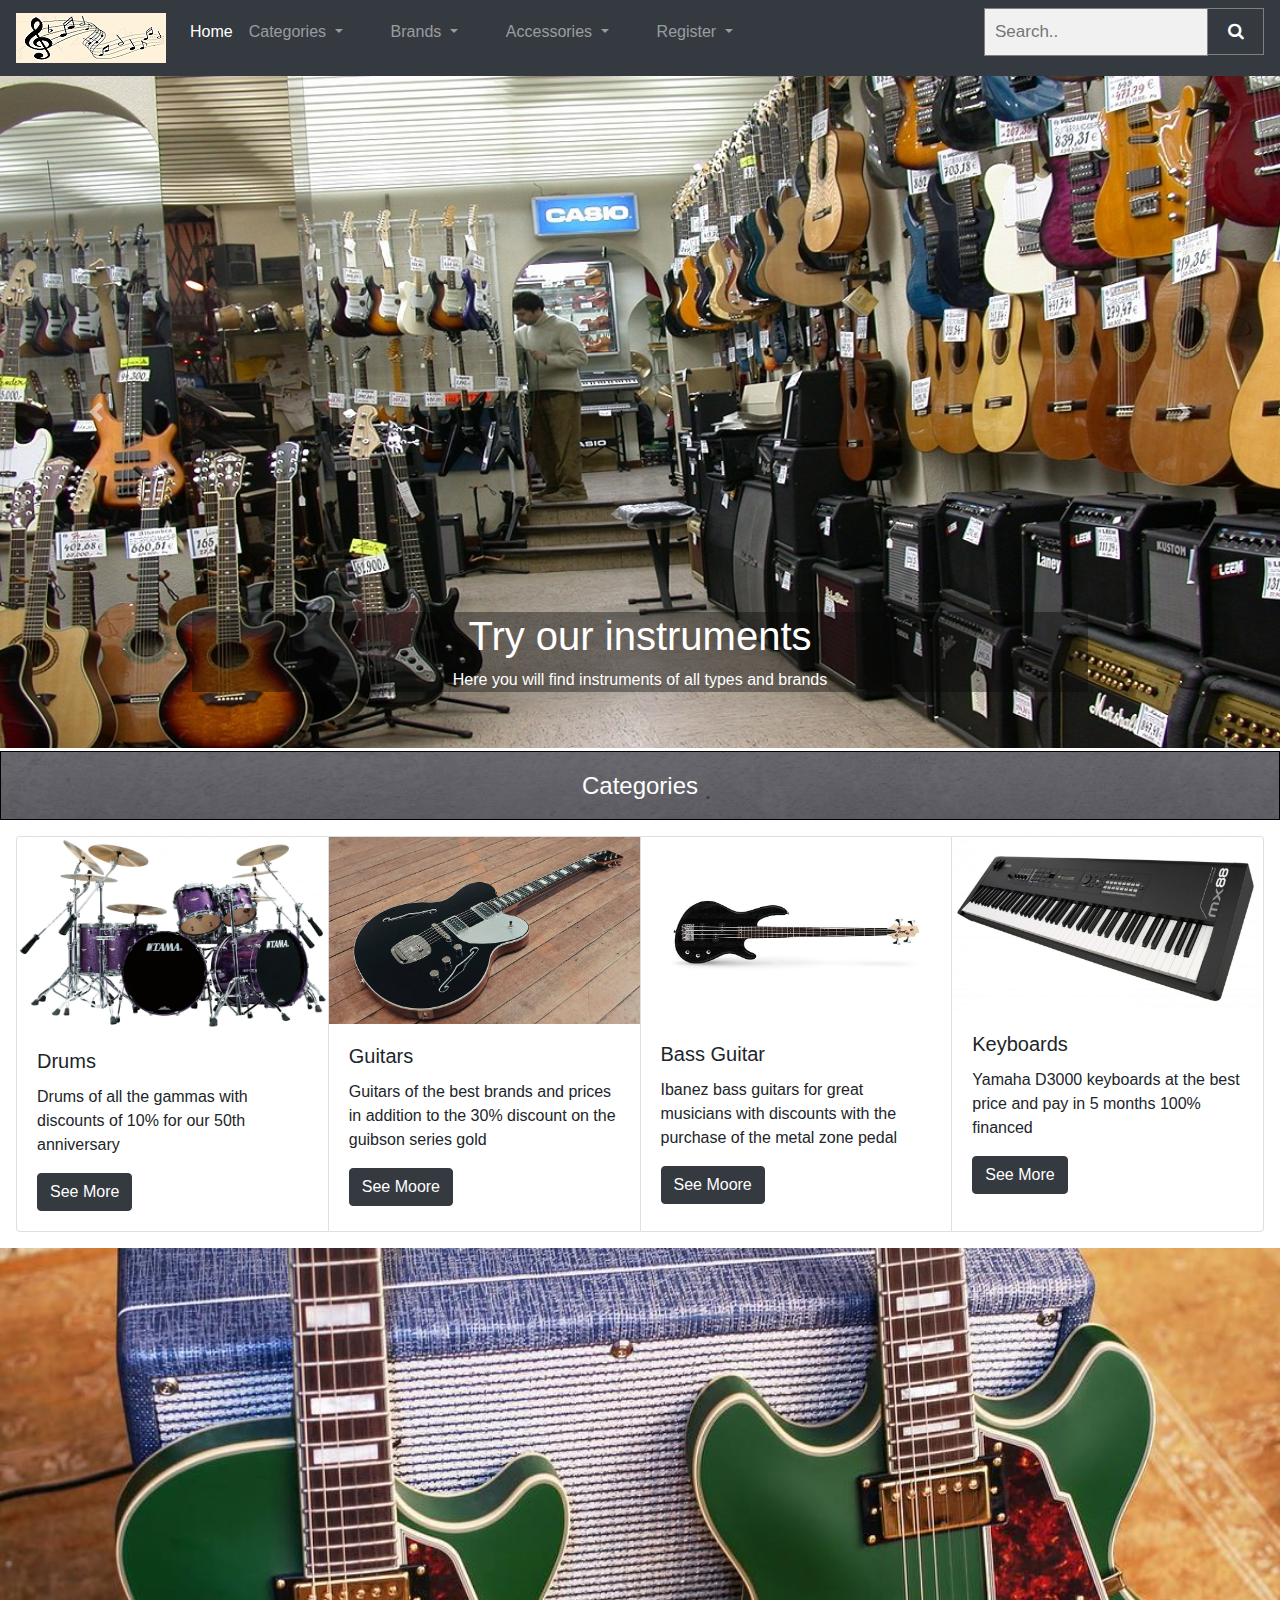
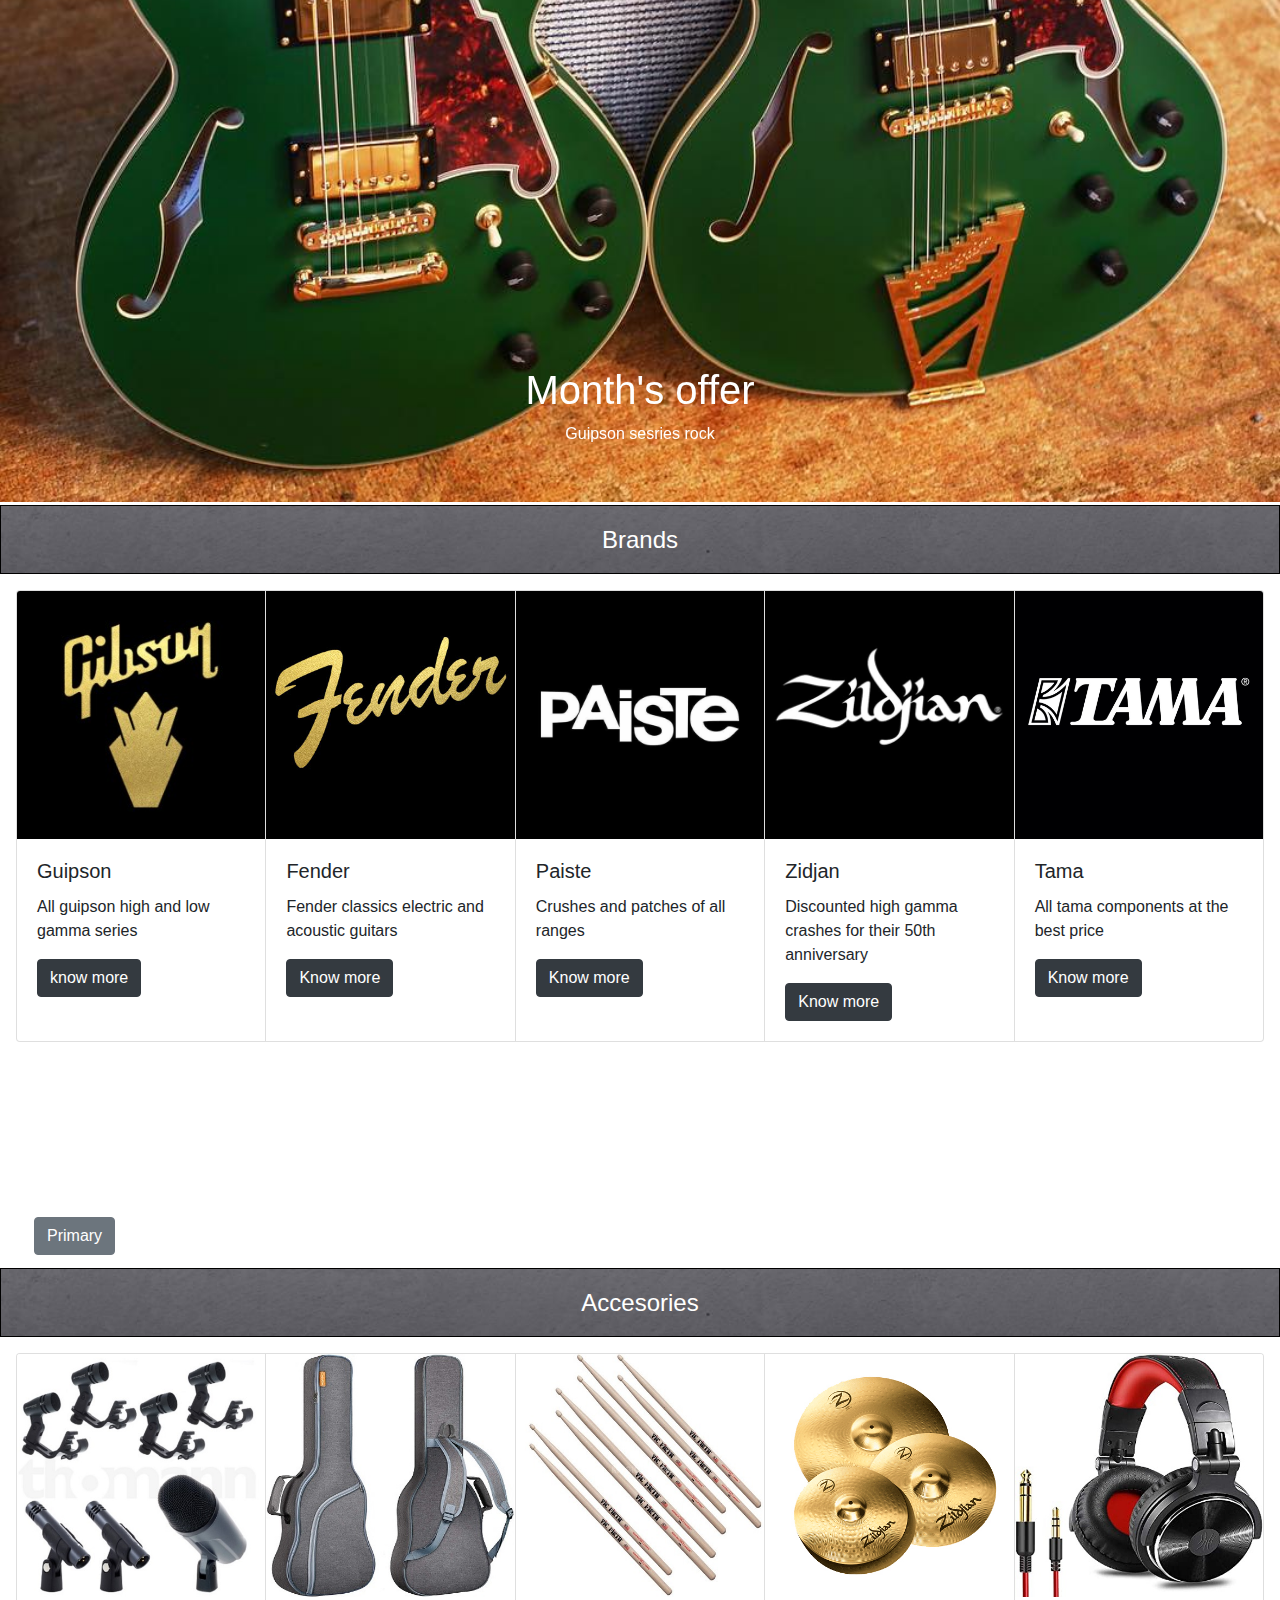
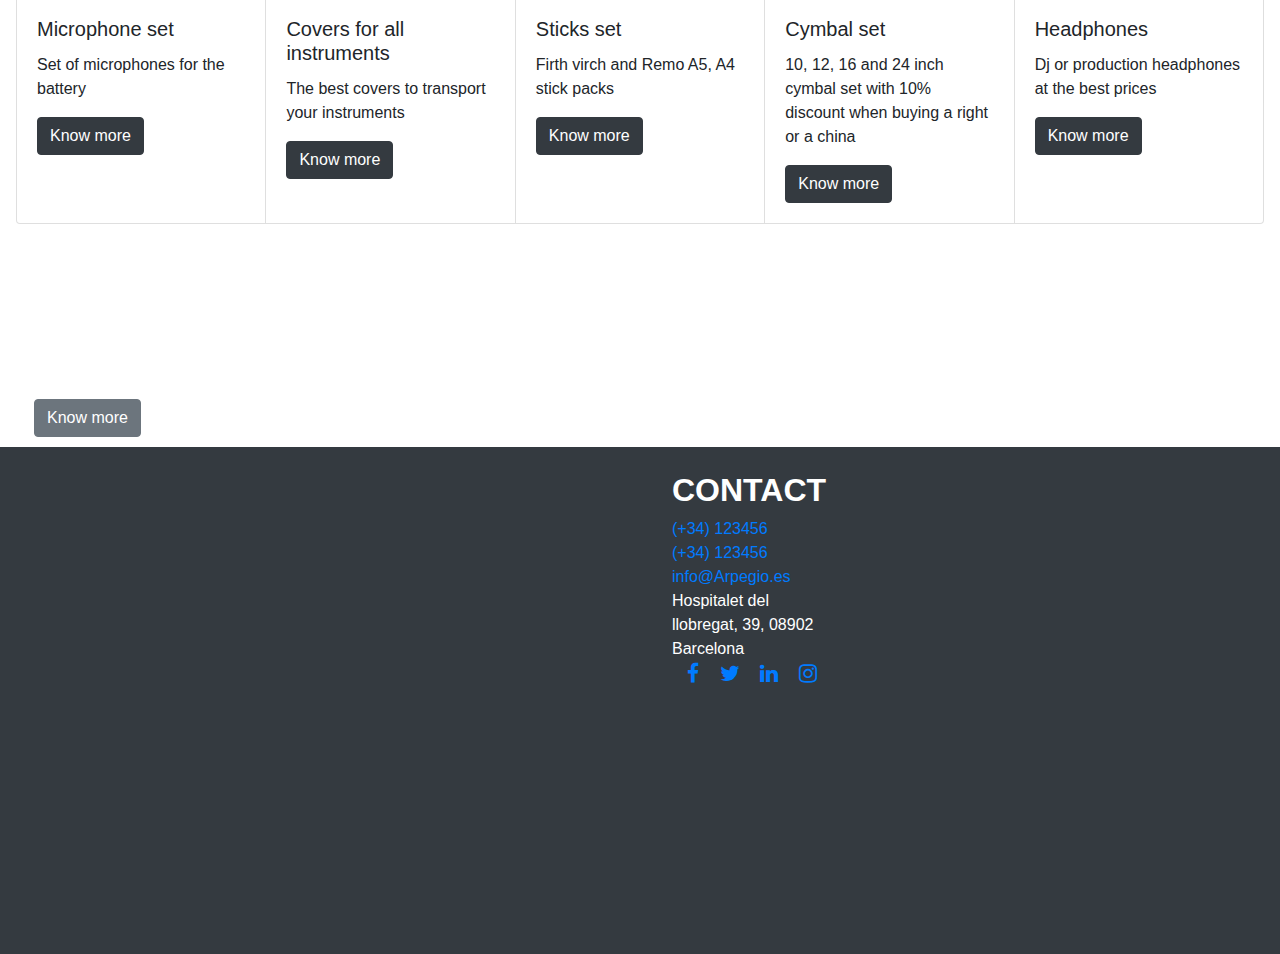
==== commit 69149b36: "Bootstrap actualizado 7/07/2020 12:30h" ====
--- a/Ecommerc/index.html
+++ b/Ecommerc/index.html
@@ -33,8 +33,8 @@
               Categories
             </a>
             <div class="dropdown-menu " aria-labelledby="navbarDropdownMenuLink">
-              <a class="dropdown-item " href="drums.html">Drums</a>
-              <a class="dropdown-item " href="guitar.html">Guitars</a>
+              <a class="dropdown-item " href="html/drums.html">Drums</a>
+              <a class="dropdown-item " href="html/guitar.html">Guitars</a>
               <a class="dropdown-item " href="#">Bass Guitar</a>
               <a class="dropdown-item " href="#">Keyboards</a>
             </div>
@@ -101,38 +101,43 @@
                 <div class="carousel-item active">
                   <img class="d-block w-100 img-fluid" src="img/tienda1.jpg" alt="First slide">
                   <div class="carousel-caption d-md-block">
-                   
+                    <div class="cont">
                     <h1> Try our instruments</h1>
                    <p> Here you will find instruments of all types and brands </p>
+                   </div>
                  </div>
                </div>
                 <div class="carousel-item ">
                   <img class="d-block w-100 img-fluid" src="img/estudio2.jpg" alt="Second slide">
                   <div class="carousel-caption d-md-block ">
-                  
+                  <div class="cont">
                     <h1>Two recording studios</h1>
                    <p>Professional recordings</p>
+                   </div>
                  </div>
                   
                 </div>
                <div class="carousel-item ">
                 <img class="d-block w-100 img-fluid" src="img/estudio1.jpg" alt="Second slide">
                 <div class="carousel-caption d-md-block ">
+                  <div class="cont">
                   <h1> Studies for Amateurs and professionals</h1> 
                  <p>Specialized technical team</p>
+                 </div>
                </div>
                 
                 </div>
                 <div class="carousel-item">
                   <img class="d-block w-100 img-fluid" src="img/locales.jpg" alt="Second slide">
                   <div class="carousel-caption d-md-block">
-                   
+                    <div class="cont">
                     <h1> Equipped test rooms</h1>
                    <p>Equipped premises only bring the instrument</p>
+                   </div>
                  </div> 
          
                 </div>
-              </div>
+            </div>
               <a class="carousel-control-prev" href="#carouselExampleControls" role="button" data-slide="prev">
                 <span class="carousel-control-prev-icon" aria-hidden="true"></span>
                 <span class="sr-only">Previous</span>
@@ -369,20 +374,23 @@
 <!--final banner-->
        <!-- seccion maps Y informacion adicional--> 
  
-<section class="content-fluid bg-dark" >
- <section class="socialm float-right text-white">
-    <a class="fb-ic mr-3" role="button" href="#"><i class="fa fa-lg fa-facebook"></i></a>
-    <!--Twitter-->
-    <a class="tw-ic mr-3" role="button"  href="#"><i class="fa fa-lg fa-twitter"></i></a>
-    
-    <a class="li-ic mr-3" role="button"  href="#"><i class="fa fa-lg fa-linkedin"></i></a>
-    <!--Instagram-->
-    <a class="ins-ic mr-3" role="button"  href="#"><i class="fa fa-lg fa-instagram"></i></a>
-    <!--Pinterest-->
-    </section>
-
-  <section class="text-white centrar " style="width:50%">
-    <h2 class="text-uppercase mt-4 font-weight-bold ">COntact</h2>
+<section class="content-fluid bg-dark responsive" >
+
+<div class="row">
+  <div class="col-lg-6">
+      
+<div id="map-container-google-2" class="z-depth-1-half map-container responsive lg" style="height: 50%">
+     
+  <iframe  src="https://www.google.com/maps/embed?pb=!1m18!1m12!1m3!1d2994.4054643578643!2d2.1262427149264562!3d41.36527470532961!2m3!1f0!2f0!3f0!3m2!1i1024!2i768!4f13.1!3m3!1m2!1s0x12a498945d4eccf1%3A0x3d294f842779a674!2sCarrer%20de%20Jacint%20Verdaguer%2C%2036%2C%2008902%20Hospitalet%20de%20Llobregat%2C%20Barcelona!5e0!3m2!1sca!2ses!4v1592307848029!5m2!1sca!2ses" 
+ width="100%" height="500px" frameborder="0" style="border:0;" allowfullscreen="" aria-hidden="false" tabindex="0">
+  </iframe>
+  </div>
+</div>
+
+  <div class="row">
+    <div class="col-lg-6 centrar">
+  <section class="text-white ">
+    <h2 class="text-uppercase mt-4 font-weight-bold ">Contact</h2>
   
           <a href="tel:+">(+34) 123456</a><br>
           <a href="tel:+">(+34) 123456</a><br>
@@ -391,15 +399,20 @@
         
       
         </section>
-      
-<div id="map-container-google-2" class="z-depth-1-half map-container responsive md" style="height: 50%">
-     
-  <iframe  src="https://www.google.com/maps/embed?pb=!1m18!1m12!1m3!1d2994.4054643578643!2d2.1262427149264562!3d41.36527470532961!2m3!1f0!2f0!3f0!3m2!1i1024!2i768!4f13.1!3m3!1m2!1s0x12a498945d4eccf1%3A0x3d294f842779a674!2sCarrer%20de%20Jacint%20Verdaguer%2C%2036%2C%2008902%20Hospitalet%20de%20Llobregat%2C%20Barcelona!5e0!3m2!1sca!2ses!4v1592307848029!5m2!1sca!2ses" 
- width="100%" height="500px" frameborder="0" style="border:0;" allowfullscreen="" aria-hidden="false" tabindex="0">
-  </iframe>
+        <section class="socialm float-right text-white">
+          <a class="fb-ic mr-3" role="button" href="#"><i class="fa fa-lg fa-facebook"></i></a>
+          <!--Twitter-->
+          <a class="tw-ic mr-3" role="button"  href="#"><i class="fa fa-lg fa-twitter"></i></a>
+          
+          <a class="li-ic mr-3" role="button"  href="#"><i class="fa fa-lg fa-linkedin"></i></a>
+          <!--Instagram-->
+          <a class="ins-ic mr-3" role="button"  href="#"><i class="fa fa-lg fa-instagram"></i></a>
+          <!--Pinterest-->
+          </section>
+</div>
+
  </div>
-
-</section>
+</div></section>
  <!-- final  Maps y informacion adicional -->
 <!-- Footer -->
 
--- a/Ecommerc/Css/style.css
+++ b/Ecommerc/Css/style.css
@@ -58,15 +58,14 @@
 .encabezados-contenedor{
   
   margin:3px auto 5px;
-  width:200px;
-  height:70px;
+
   border:solid 1px black;
   padding-top:20px;
   padding-bottom:10px;
-  border-radius:15px;
+
   text-align: center;
-  background-color:#343a40;
- 
+  background-image: url(../img/degradado.jpg);
+
 }
 
 .productos a{
@@ -81,12 +80,19 @@
 
 .paragraphs__container{
   
-  background-image: url(/img/degradado.jpg);
+  background-image: url(/img/degradado2.jpg);
   color:white;
   padding:10px;
   margin-bottom:0px;
 
 }
+
+
+.card-group{
+  margin:1rem;
+}
+
+
 /*  buscador*/
 
 
@@ -168,9 +174,14 @@
 
 }
 
-.carousel-item h1{
- margin-top: -10em;
-}
+.cont{
+  background-color: rgba(8, 8, 8, 0.4);
+  color:white;
+}
+.centrar{
+  margin-left:2rem;
+}
+
 
 @media only screen and (max-width:1200px)  {
 
@@ -183,10 +194,10 @@
 @media only screen and (max-width:1200px)  { 
 
   .carousel-caption h1{
-    font-size: 45px;
+    font-size: 75px;
   }
   .carousel-caption p{
-    font-size: 30px;
+    font-size: 60px;
   }
 
 
@@ -194,34 +205,35 @@
 
  @media only screen and (max-width: 992px){  
   .carousel-caption h1{
-    font-size: 40px;
+    font-size: 60px;
   }
   .carousel-caption p{
+    font-size: 45px;
+  }
+ 
+ }
+
+@media only screen and (max-width: 768px)  {
+
+.carousel-caption  h1 {
+    font-size: 45px;
+  }
+  .carousel-caption p {
+    font-size: 30px;
+  }
+
+  
+}
+
+
+
+@media only screen and  (max-width: 576px) { 
+  
+.carousel-caption h1{
     font-size: 25px;
   }
-
- }
-
-@media only screen and (max-width: 768px)  {
-
-.carousel-caption  h1 {
-    font-size: 35px;
-  }
-  .carousel-caption p {
+  .carousel-caption p{
     font-size: 20px;
   }
-  
-}
-
-
-
-@media only screen and  (max-width: 576px) { 
-  
-.carousel-caption h1{
-    font-size: 10px;
-  }
-  .carousel-caption p{
-    font-size: 7px;
-  }
  
  }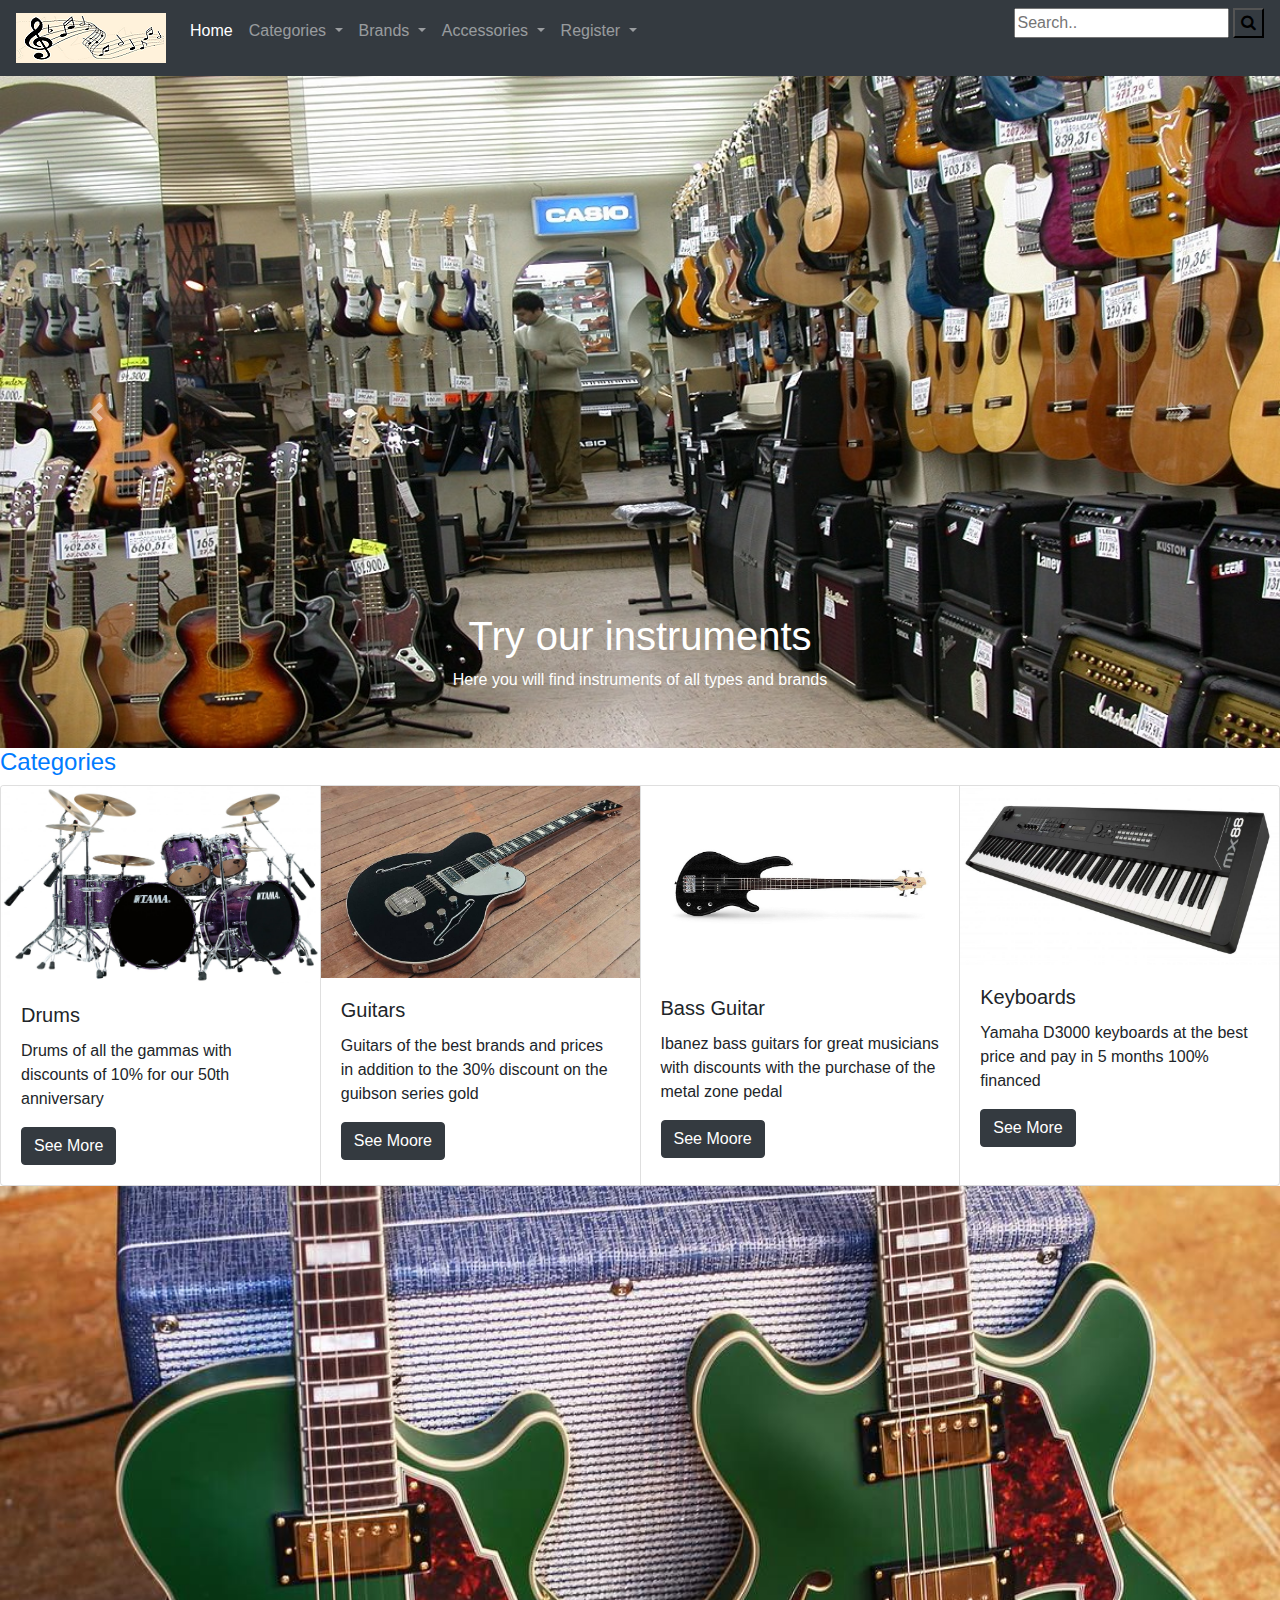
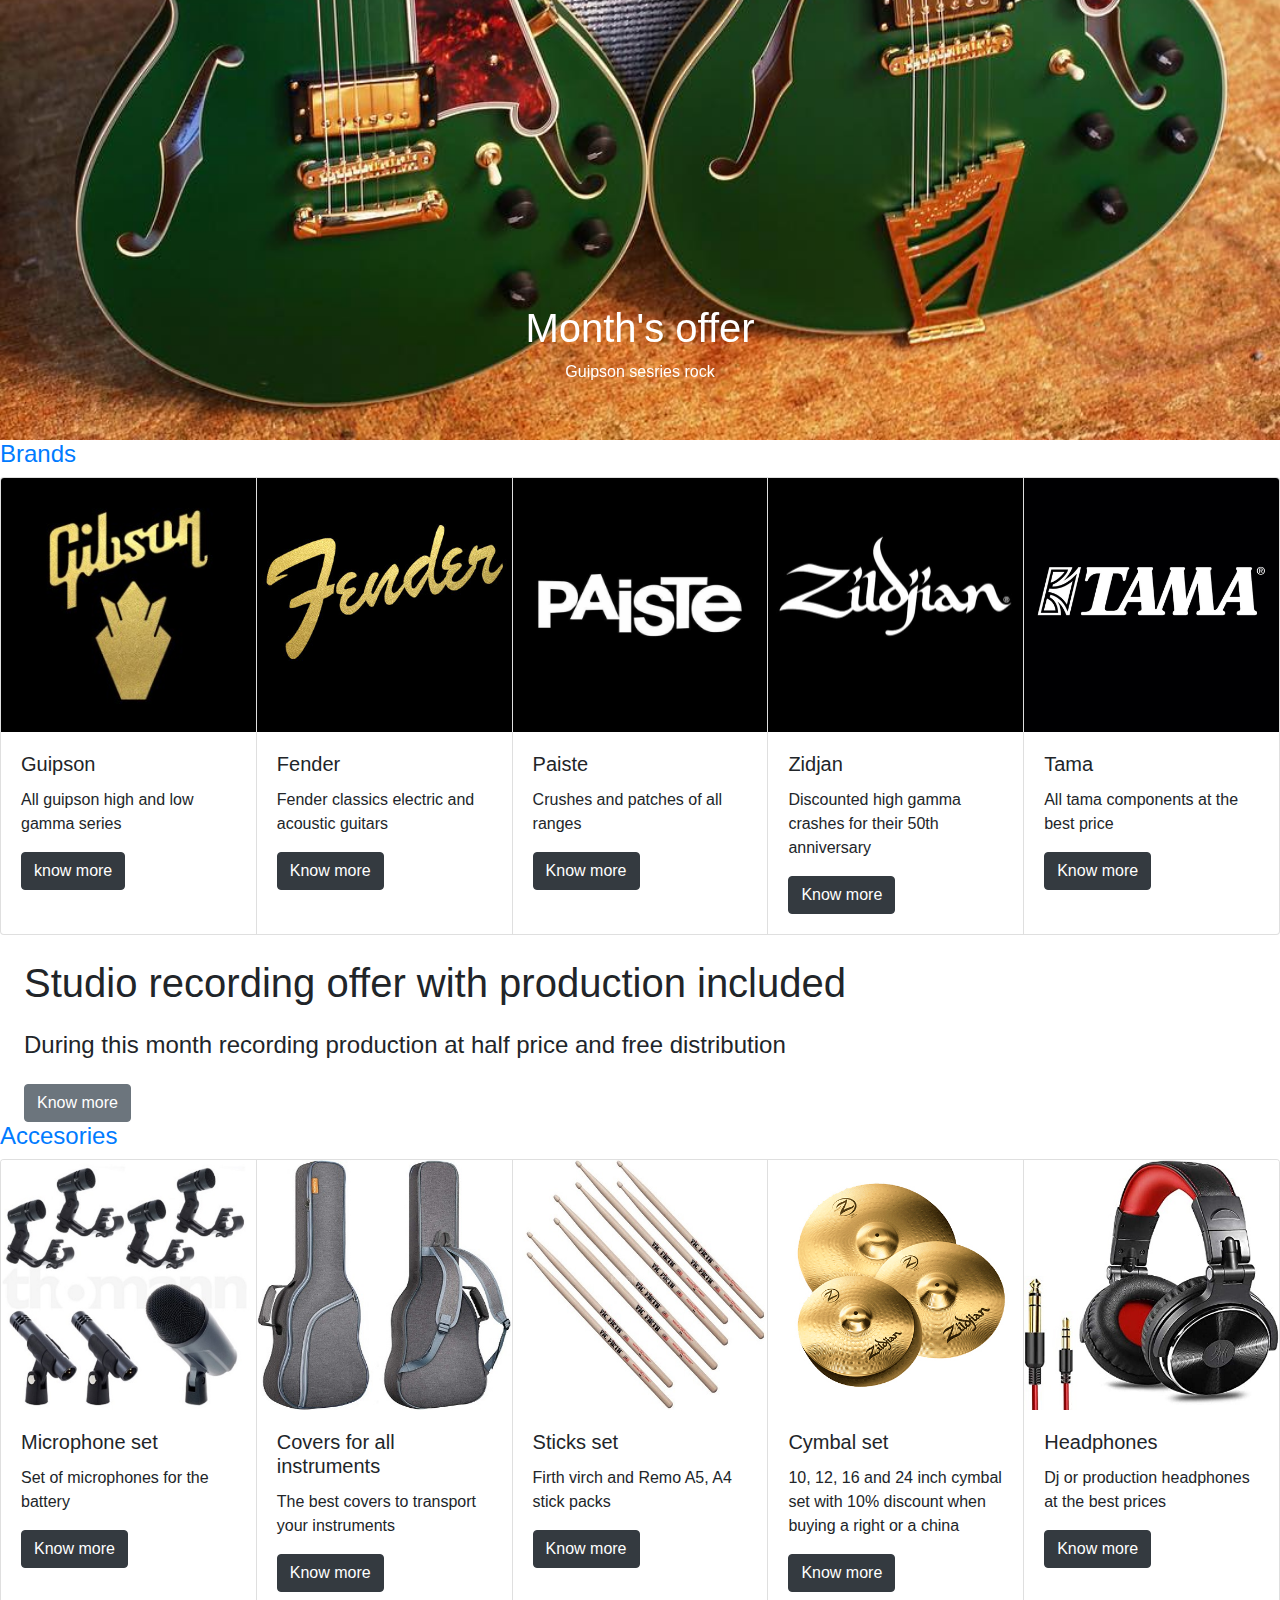
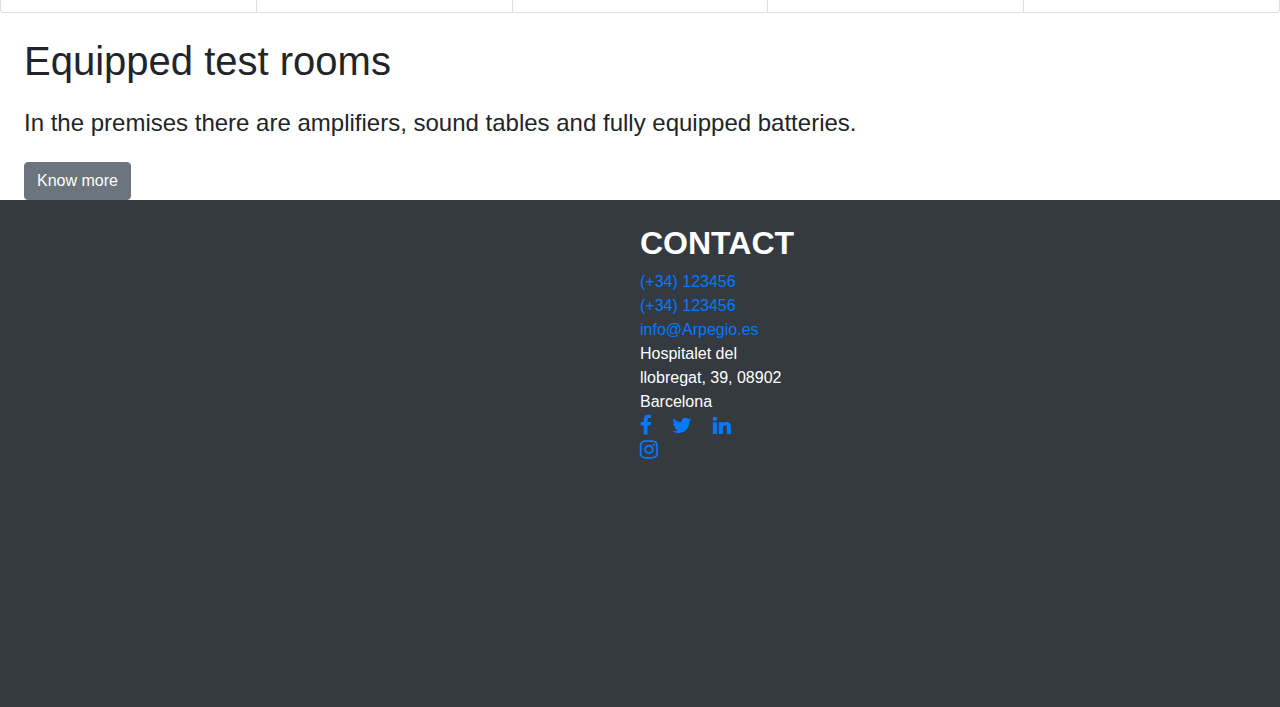
==== commit 8513c16b: "commit 7/07/2020 12:50" ====
--- a/Ecommerc/index.html
+++ b/Ecommerc/index.html
@@ -5,7 +5,7 @@
     <meta charset="utf-8">
     <meta name="viewport" content="width=device-width, initial-scale=1, shrink-to-fit=no">
 
-    <link rel="stylesheet"  href="Css/style.css">
+    <link rel="stylesheet"  href="/css/style.css">
  <!-- Bootstrap CSS -->
     <link rel="stylesheet" href="https://maxcdn.bootstrapcdn.com/bootstrap/4.0.0/css/bootstrap.min.css" integrity="sha384-Gn5384xqQ1aoWXA+058RXPxPg6fy4IWvTNh0E263XmFcJlSAwiGgFAW/dAiS6JXm" crossorigin="anonymous">
    <link rel="stylesheet" href="https://cdnjs.cloudflare.com/ajax/libs/font-awesome/4.7.0/css/font-awesome.min.css">
@@ -289,7 +289,7 @@
               <div class="paragraphs__container">
                   <h1 class="m-4 hero-heading paragraphs__title m-0"> Studio recording offer with production included </h1>
                   <h4 class="m-4 paragraphs__subtitle">During this month recording production at half price and free distribution</h4>
-                  <button class="ml-4 paragraphs__button shadow btn btn-secondary">Primary</button>
+                  <button class="ml-4 paragraphs__button shadow btn btn-secondary">Know more</button>
              
                 </div>
             
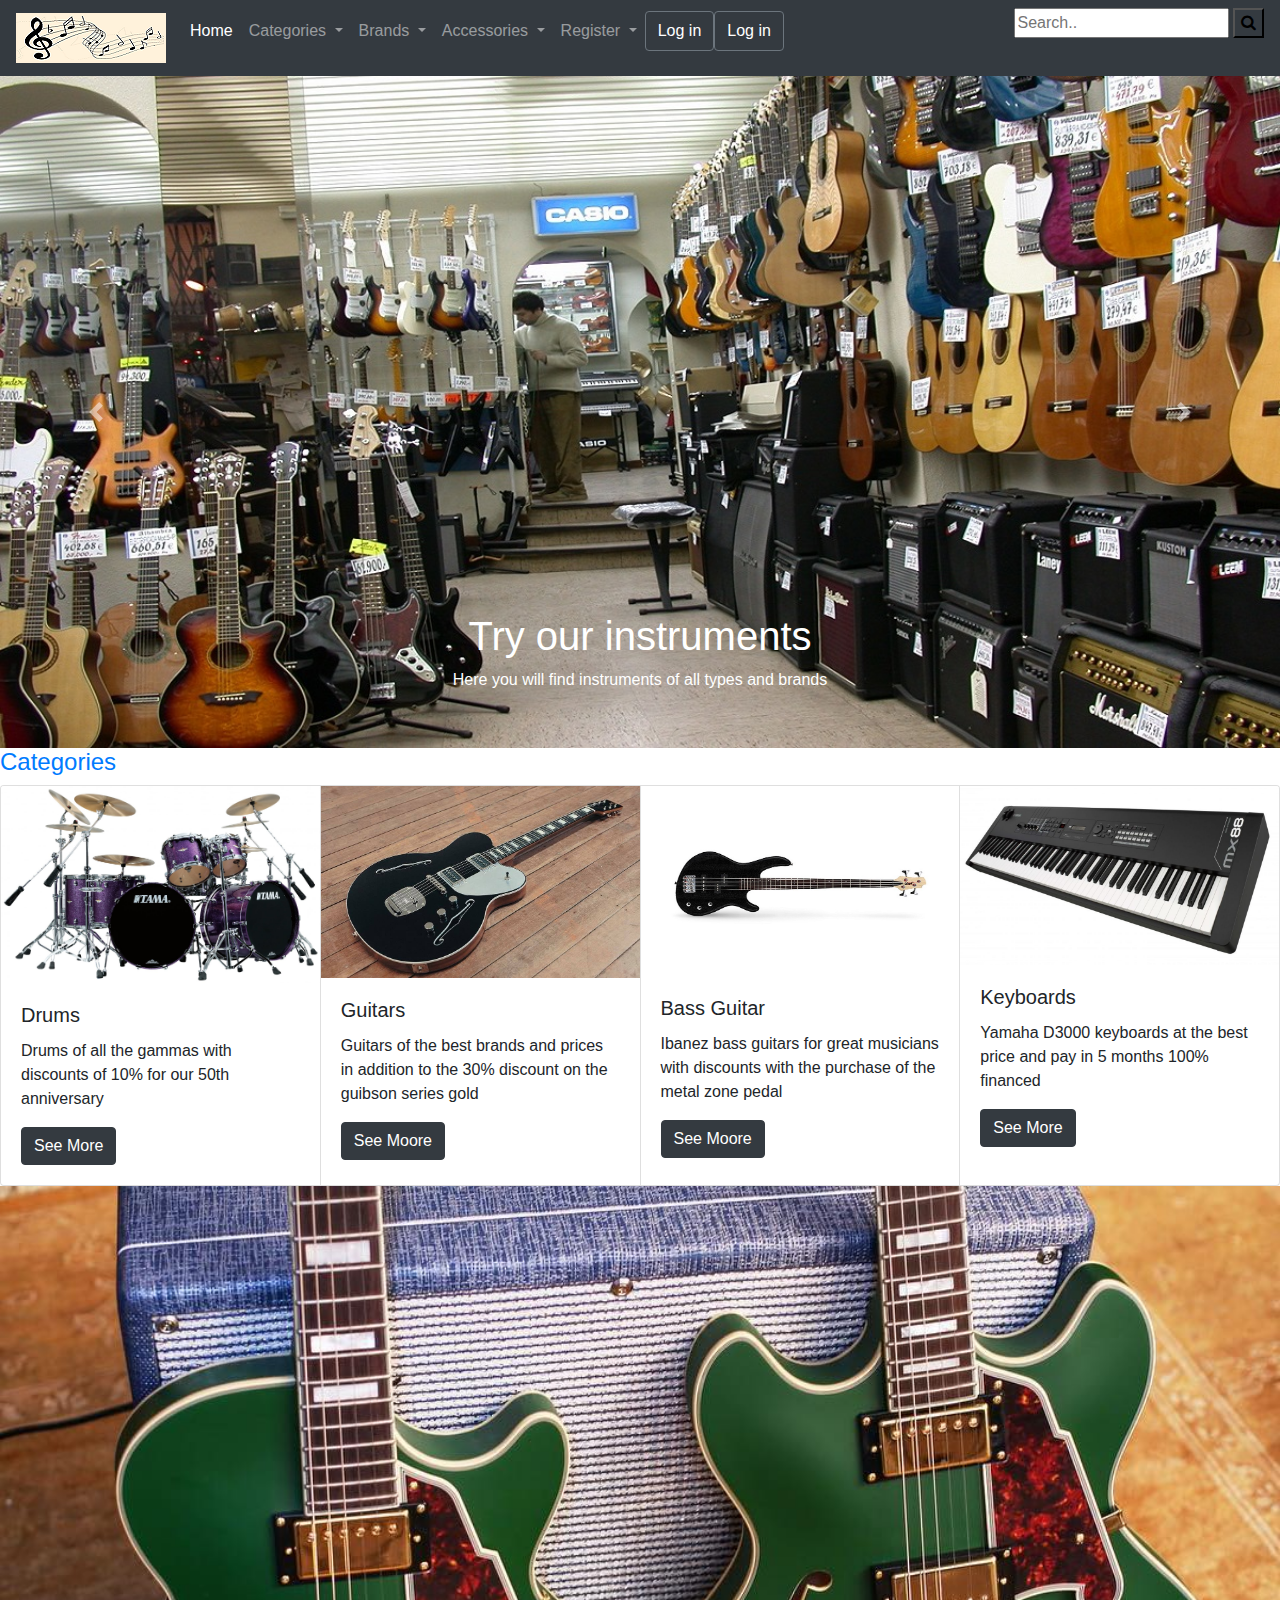
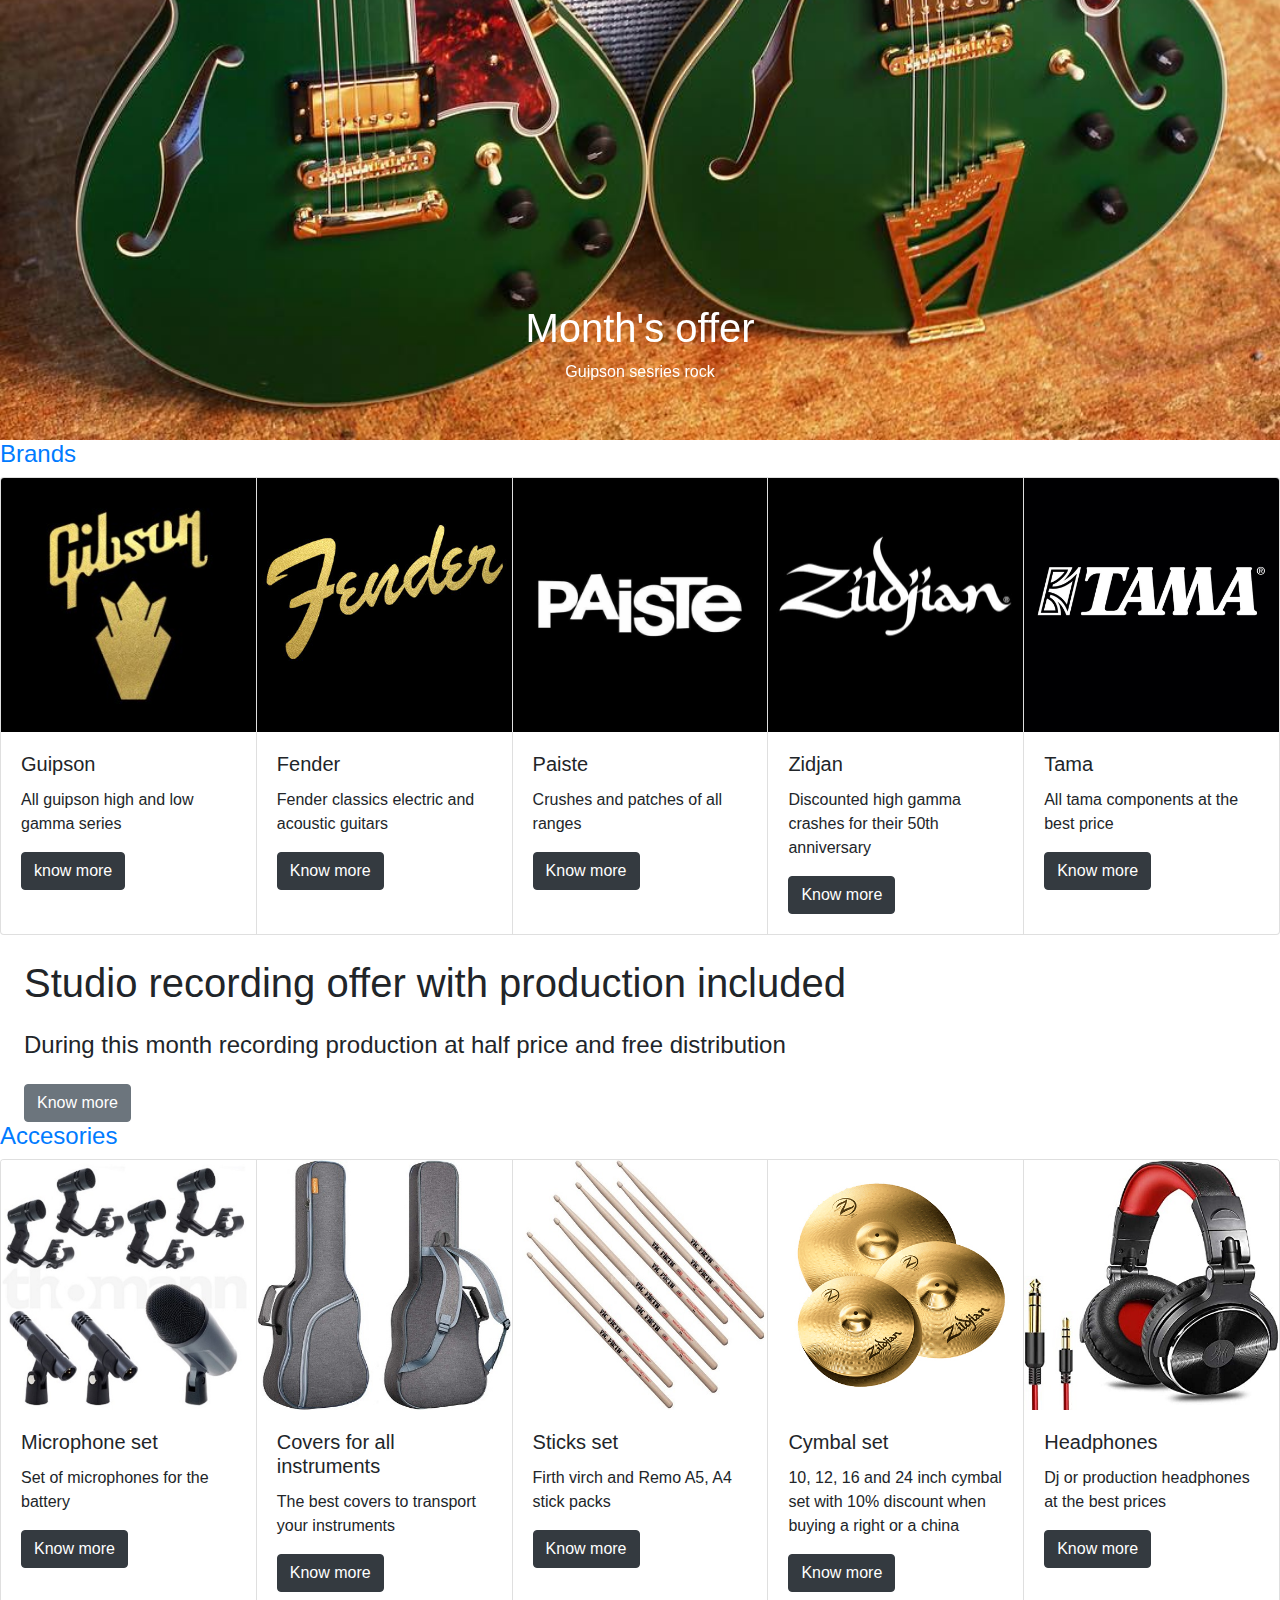
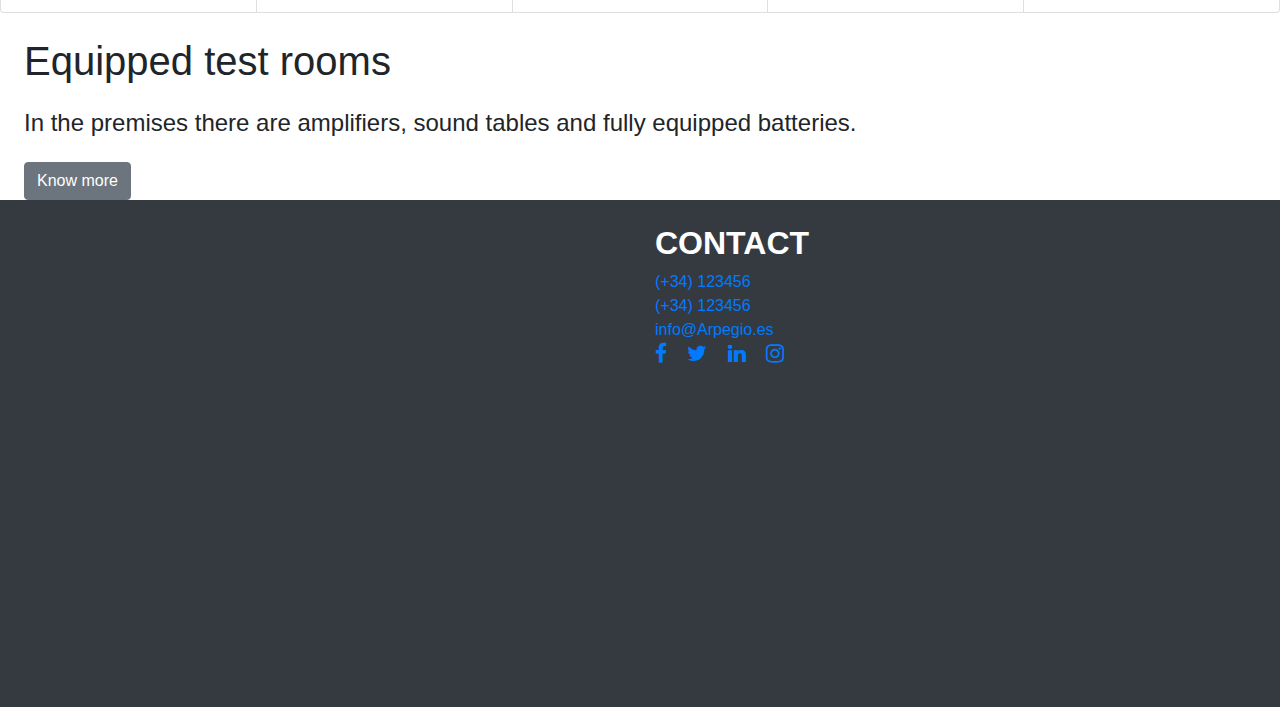
==== commit 7ad812d0: "actualizacion 9/07/2020" ====
--- a/Ecommerc/index.html
+++ b/Ecommerc/index.html
@@ -5,18 +5,18 @@
     <meta charset="utf-8">
     <meta name="viewport" content="width=device-width, initial-scale=1, shrink-to-fit=no">
 
-    <link rel="stylesheet"  href="/css/style.css">
+    
  <!-- Bootstrap CSS -->
     <link rel="stylesheet" href="https://maxcdn.bootstrapcdn.com/bootstrap/4.0.0/css/bootstrap.min.css" integrity="sha384-Gn5384xqQ1aoWXA+058RXPxPg6fy4IWvTNh0E263XmFcJlSAwiGgFAW/dAiS6JXm" crossorigin="anonymous">
    <link rel="stylesheet" href="https://cdnjs.cloudflare.com/ajax/libs/font-awesome/4.7.0/css/font-awesome.min.css">
-  
-    <title>cards</title>
+   <link rel="stylesheet"  href="css/style.css">
+    <title>Ecomerce</title>
   </head>
   <body>
     <!--principio barra de navegacion-->
     <nav class="navbar navbar-expand-lg navbar-dark bg-dark align-items-start  responsive">
       
-      <a class="navbar-brand" href="#"><img src="img/logoM.png"></a>
+      <a class="navbar-brand" href="index.html"><img src="img/logoM.png"></a>
 
       <button class="navbar-toggler" type="button" data-toggle="collapse" data-target="#navbarSupportedContent" aria-controls="navbarSupportedContent" aria-expanded="false" aria-label="Toggle navigation">
         <span class="navbar-toggler-icon"></span>
@@ -74,15 +74,17 @@
             Register
             </a>
             <div class="dropdown-menu " aria-labelledby="navbarDropdownMenuLink">
-              <a class="dropdown-item " href="formulario.html">Register</a>
-              <a class="dropdown-item " href="#">Log in</a>
-              <a class="dropdown-item " href="#">Sing in</a>
-             
-             
-            </div>
-          </li>
-         
+              <a class="dropdown-item " href="html/formulario.html">Register</a>
+     </div>
+           </li>
+           <button type="button" class="btn btn-secondary bg-dark align-items-end" data-toggle="modal" data-target="#exampleModal" data-whatever="@mdo">Log in</button>
+           <button type="button" class="btn btn-secondary bg-dark align-items-end" data-toggle="modal" data-target="#exampleModal" data-whatever="@mdo">Log in</button>
+       
         </ul>
+
+
+
+
         <form class="example ml-auto" methode="post" onsubmit="validar();">
           <input type="text" placeholder="Search.." id="search">
           <button type="submit" class="bg-dark"><i class="fa fa-search"></i></button>
@@ -227,10 +229,10 @@
         <!-- Marcas de instrumentos-->
    
         
-          <section class="content">
-            <div class="encabezados-contenedor">
-           <h4 class="productos"><a href="#"> Brands </a></h4>
-            </div>
+        <section class="content">
+          <div class="encabezados-contenedor">
+         <h4 class="productos"><a href="#">Brands</a></h4>
+          </div>
           
                  <div class="card-group responsive">
                      <div class="card">
@@ -282,7 +284,7 @@
             <!-- final Marcas de instrumentos -->
 
 <!-- banner informacion estudio grabacion-->
-<section class="content-fluid">
+
  
       <div class="row banner__row">
           <div class="col-12 col-lg-12 banner__paragraphs">
@@ -297,14 +299,15 @@
          
       </div>
  
-</section>
+
 <!--  final informacion estudiio de grabacion-->
 
 <!-- seccion accesorios -->
-            <section class="content-fluid">
+     
               <div class="encabezados-contenedor">
                 <h4 class="productos"><a href="#">Accesories</a> </h4>
                  </div>
+               
                      <div class="card-group responsive">
                          <div class="card">
                            <img class="card-img-top" src="img/pack_micros.jpg" alt="Card image cap">
@@ -349,13 +352,13 @@
                        
                      </div>
                      </div>
-                    </section> 
+                   
 
 <!--  final  seccion accesorios  -->
 
 <!-- Banner -->
 
- <section class="content-fluid">
+ 
   <div class="row banner__row">
       <div class="col-12 col-lg-12 banner__paragraphs">
           <div class="paragraphs__container">
@@ -368,7 +371,7 @@
       </div>
 
 </div>
-    </section>
+  
 
 
 <!--final banner-->
@@ -387,39 +390,39 @@
   </div>
 </div>
 
-  <div class="row">
-    <div class="col-lg-6 centrar">
+
+
+    <div class="col-lg-6">
   <section class="text-white ">
     <h2 class="text-uppercase mt-4 font-weight-bold ">Contact</h2>
   
           <a href="tel:+">(+34) 123456</a><br>
           <a href="tel:+">(+34) 123456</a><br>
           <a href="">info@Arpegio.es</a><br>
-        Hospitalet del llobregat, 39, 08902 Barcelona<br>
+        
         
       
-        </section>
-        <section class="socialm float-right text-white">
-          <a class="fb-ic mr-3" role="button" href="#"><i class="fa fa-lg fa-facebook"></i></a>
-          <!--Twitter-->
-          <a class="tw-ic mr-3" role="button"  href="#"><i class="fa fa-lg fa-twitter"></i></a>
-          
-          <a class="li-ic mr-3" role="button"  href="#"><i class="fa fa-lg fa-linkedin"></i></a>
-          <!--Instagram-->
-          <a class="ins-ic mr-3" role="button"  href="#"><i class="fa fa-lg fa-instagram"></i></a>
-          <!--Pinterest-->
-          </section>
-</div>
-
- </div>
-</div></section>
+</section>
+<section class="socialm text-white bg-dark">
+  <a class="fb-ic mr-3" role="button" href="#"><i class="fa fa-lg fa-facebook"></i></a>
+  <!--Twitter-->
+  <a class="tw-ic mr-3" role="button"  href="#"><i class="fa fa-lg fa-twitter"></i></a>
+  
+  <a class="li-ic mr-3" role="button"  href="#"><i class="fa fa-lg fa-linkedin"></i></a>
+  <!--Instagram-->
+  <a class="ins-ic mr-3" role="button"  href="#"><i class="fa fa-lg fa-instagram"></i></a>
+  <!--Pinterest-->
+  </section>
+
+
+</div></div></section>
+
  <!-- final  Maps y informacion adicional -->
 <!-- Footer -->
 
 <!--Facebook-->
 <footer class="content-fluid">
 <!--Facebook-->
-
 
 
 </footer>
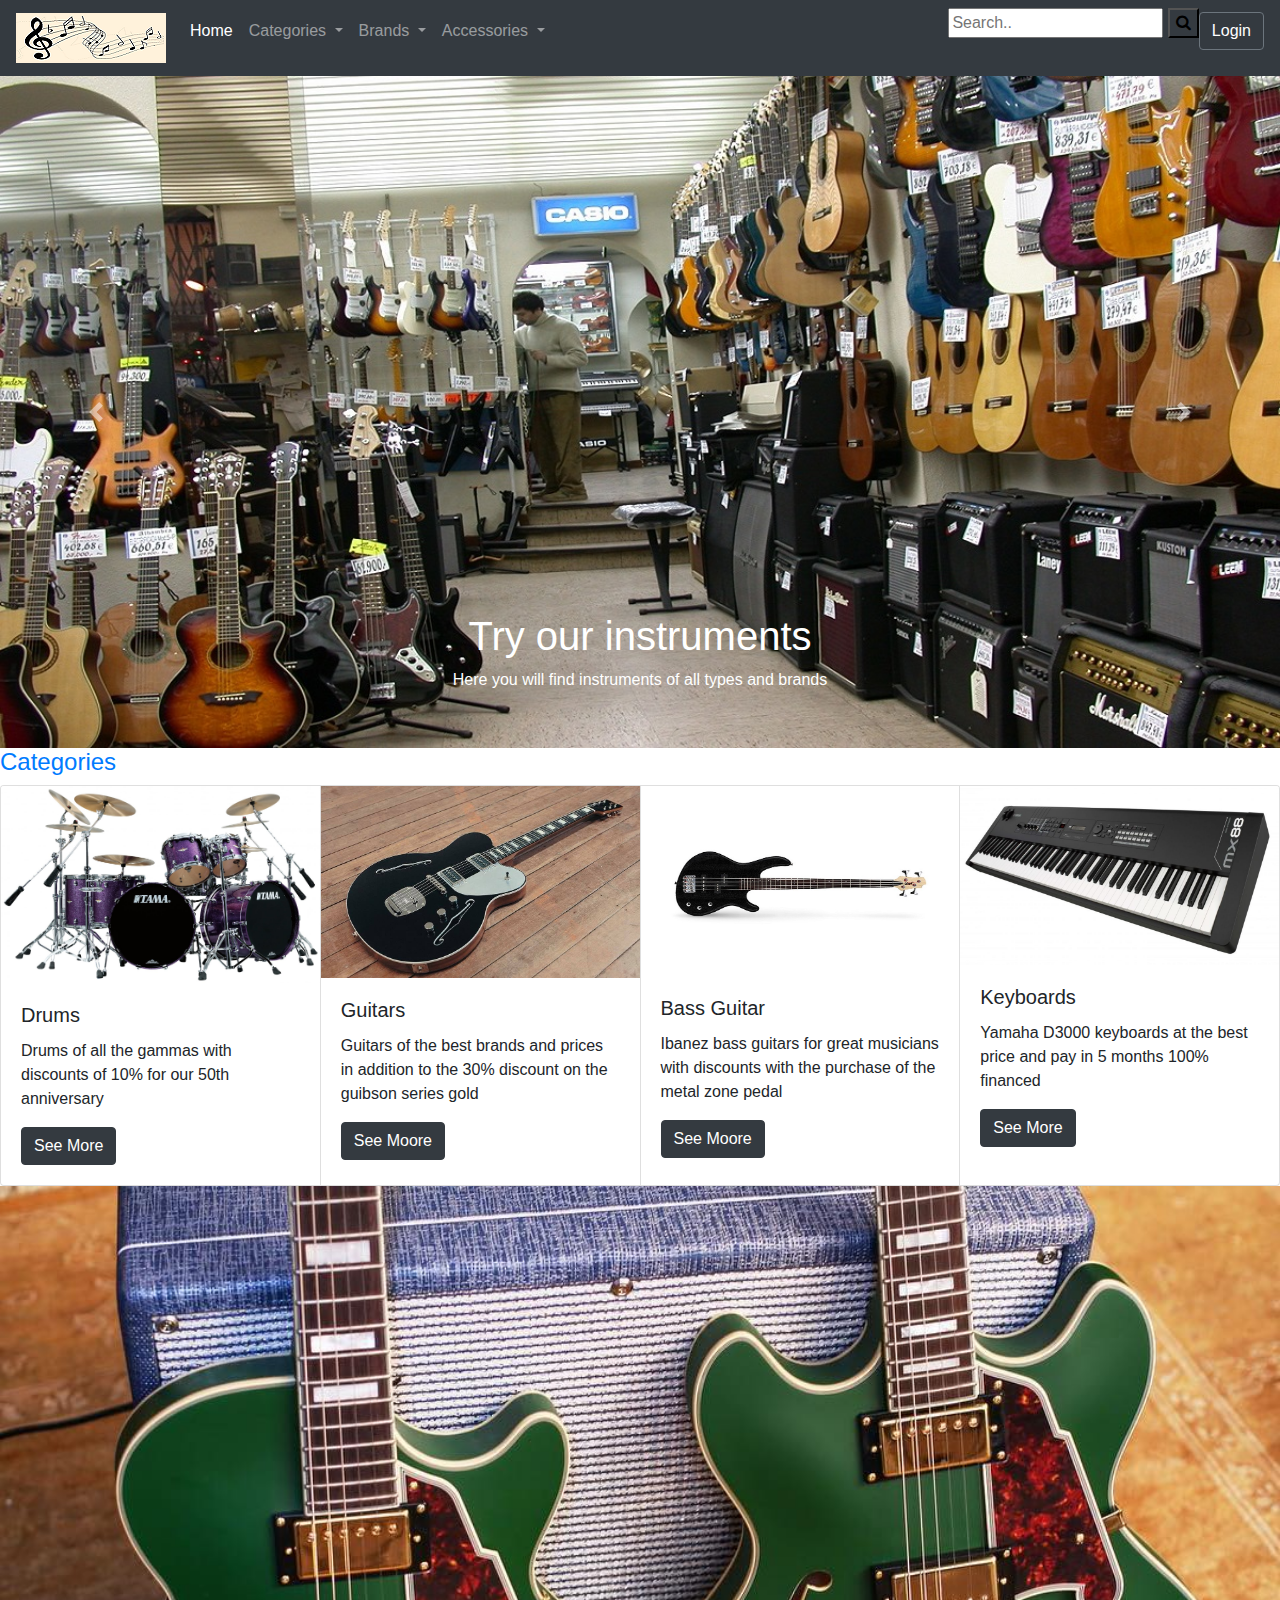
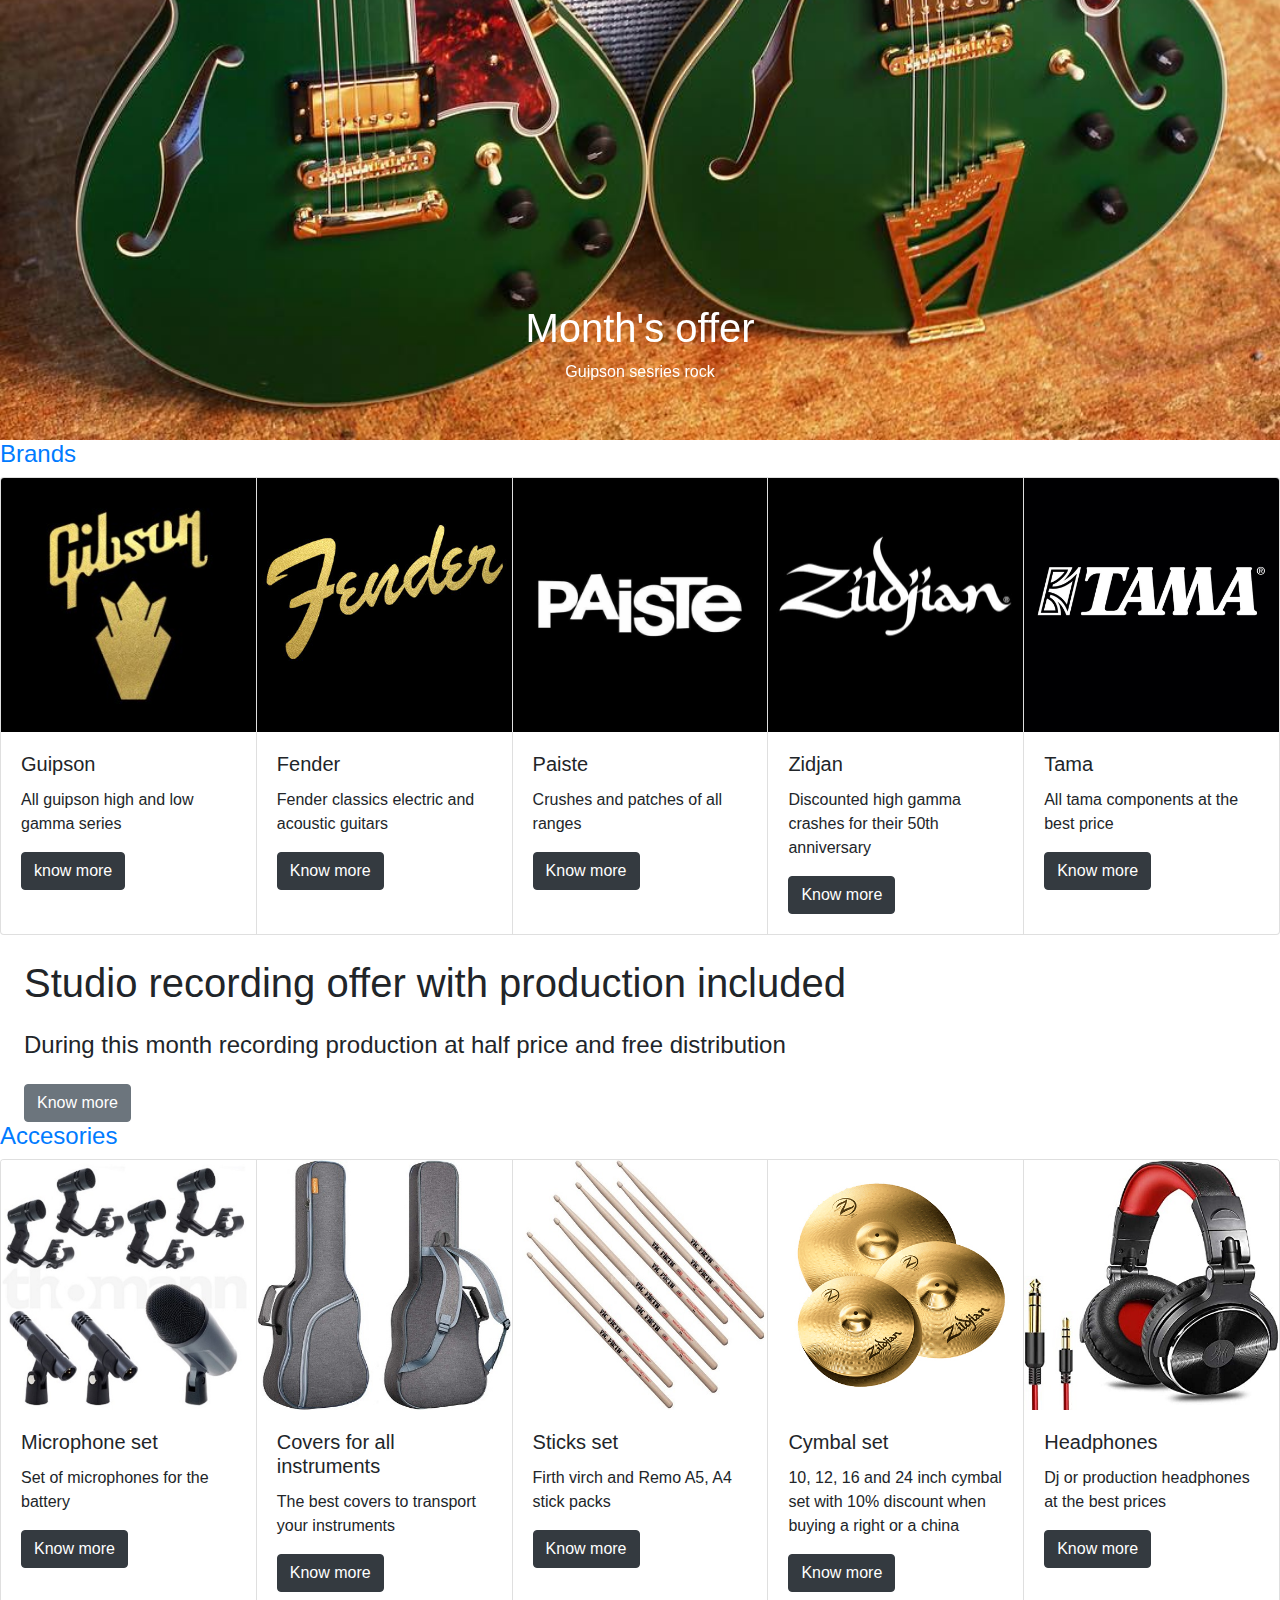
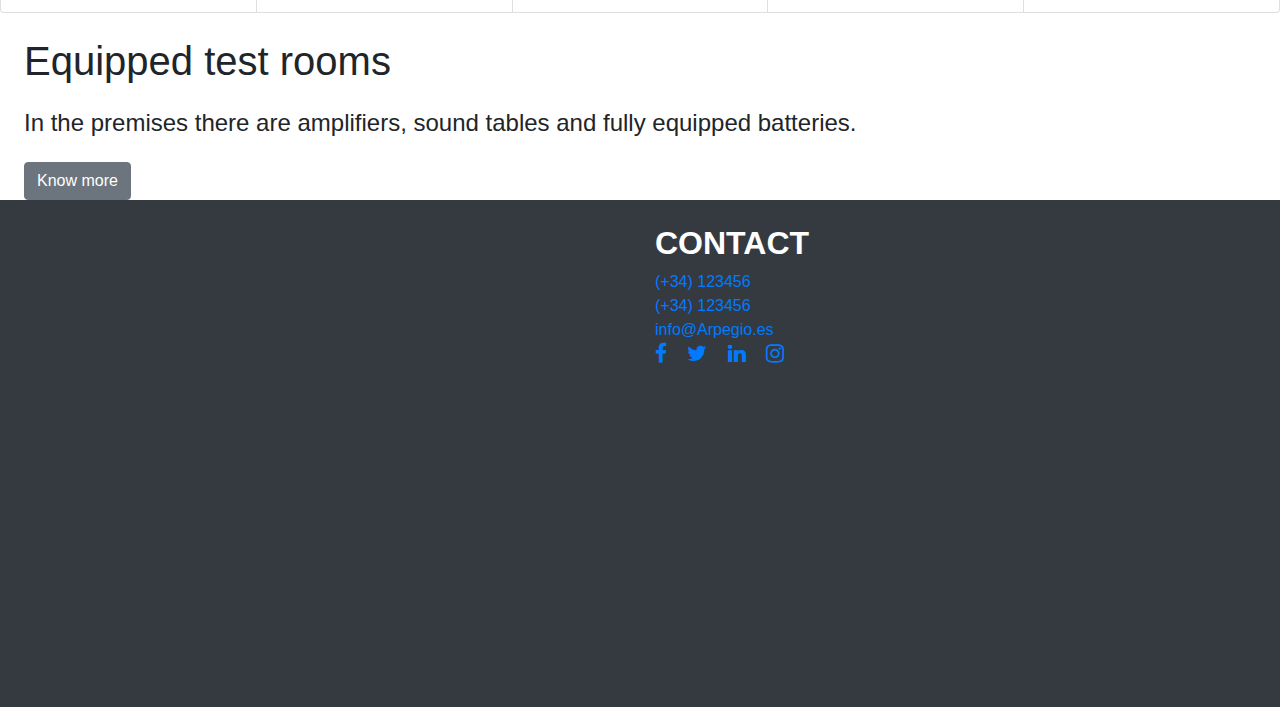
==== commit 574758f0: "login 9/07/2020" ====
--- a/Ecommerc/index.html
+++ b/Ecommerc/index.html
@@ -69,28 +69,122 @@
               <a class="dropdown-item " href="#">Sets of practices</a>
             </div>
           </li>
-          <li class="nav-item dropdown centrar ">
-            <a class="nav-link dropdown-toggle" href="#" id="navbarDropdownMenuLink" data-toggle="dropdown" aria-haspopup="true" aria-expanded="false">
-            Register
-            </a>
-            <div class="dropdown-menu " aria-labelledby="navbarDropdownMenuLink">
-              <a class="dropdown-item " href="html/formulario.html">Register</a>
-     </div>
-           </li>
-           <button type="button" class="btn btn-secondary bg-dark align-items-end" data-toggle="modal" data-target="#exampleModal" data-whatever="@mdo">Log in</button>
-           <button type="button" class="btn btn-secondary bg-dark align-items-end" data-toggle="modal" data-target="#exampleModal" data-whatever="@mdo">Log in</button>
-       
         </ul>
-
-
-
-
-        <form class="example ml-auto" methode="post" onsubmit="validar();">
-          <input type="text" placeholder="Search.." id="search">
-          <button type="submit" class="bg-dark"><i class="fa fa-search"></i></button>
-          <p id="parrafo"></p>
-        </form>
+     
+         
           
+         <!--Modal: Login / Register Form-->
+<div class="modal fade" id="modalLRForm" tabindex="-1" role="dialog" aria-labelledby="myModalLabel" aria-hidden="true">
+  <div class="modal-dialog cascading-modal" role="document">
+    <!--Content-->
+    <div class="modal-content">
+
+      <!--Modal cascading tabs-->
+      <div class="modal-c-tabs">
+
+        <!-- Nav tabs -->
+        <ul class="nav nav-tabs md-tabs tabs-2 light-blue darken-3" role="tablist">
+          <li class="nav-item">
+            <a class="nav-link bg-secondary" data-toggle="tab" href="#panel7" role="tab"><i class="fa-lg fa-user mr-1"></i>Login</a>
+          </li>
+          <li class="nav-item">
+            <a class="nav-link bg-secondary" data-toggle="tab" href="#panel8" role="tab"><i class="fa fa-user-plus mr-1"></i>
+              Register</a>
+          </li>
+        </ul>
+
+        <!-- Tab panels -->
+        <div class="tab-content">
+          <!--Panel 7-->
+          <div class="tab-pane fade in show active" id="panel7" role="tabpanel">
+
+            <!--Body-->
+            <div class="modal-body mb-1">
+              <div class="md-form form-sm mb-5">
+                <i class="fa fa-envelope prefix"></i>
+                <input type="email" id="modalLRInput10" class="form-control form-control-sm validate">
+                <label data-error="wrong" data-success="right" for="modalLRInput10">Your email</label>
+              </div>
+
+              <div class="md-form form-sm mb-4">
+                <i class="fa fa-lock prefix"></i>
+                <input type="password" id="modalLRInput11" class="form-control form-control-sm validate">
+                <label data-error="wrong" data-success="right" for="modalLRInput11">Your password</label>
+              </div>
+              <div class="text-center mt-2">
+                <button class="btn btn-dark">Log in <i class="fa fa-sign-in ml-1"></i></button>
+              </div>
+            </div>
+            <!--Footer-->
+            <div class="modal-footer">
+              <div class="options text-center text-md-right mt-1">
+                <p>Not a member? <a href="html/formulario.html" class="dark-text">Sign Up</a></p>
+                <p>Forgot <a href="#" class="dark-text">Password?</a></p>
+              </div>
+              <button type="button" class="btn btn-outline-dark  ml-auto" data-dismiss="modal">Close</button>
+            </div>
+
+          </div>
+          <!--/.Panel 7-->
+
+          <!--Panel 8-->
+          <div class="tab-pane fade" id="panel8" role="tabpanel">
+
+            <!--Body-->
+            <div class="modal-body">
+              <div class="md-form form-sm mb-5">
+                <i class="fa fa-envelope prefix"></i>
+                <input type="email" id="modalLRInput12" class="form-control form-control-sm validate">
+                <label data-error="wrong" data-success="right" for="modalLRInput12">Your email</label>
+              </div>
+
+              <div class="md-form form-sm mb-5">
+                <i class="fa fa-lock prefix"></i>
+                <input type="password" id="modalLRInput13" class="form-control form-control-sm validate">
+                <label data-error="wrong" data-success="right" for="modalLRInput13">Your password</label>
+              </div>
+
+              <div class="md-form form-sm mb-4">
+                <i class="fa fa-lock prefix"></i>
+                <input type="password" id="modalLRInput14" class="form-control form-control-sm validate">
+                <label data-error="wrong" data-success="right" for="modalLRInput14">Repeat password</label>
+              </div>
+
+              <div class="text-center form-sm mt-2">
+                <button class="btn btn-dark">Sign up <i class="fas fa-sign-in ml-1"></i></button>
+              </div>
+
+            </div>
+            <!--Footer-->
+            <div class="modal-footer">
+              <div class="options text-right">
+                <p class="pt-1">Already have an account? <a href="#" class="dark-text">Log In</a></p>
+              </div>
+              <button type="button" class="btn btn-dark waves-effect ml-auto" data-dismiss="modal">Close</button>
+            </div>
+          </div>
+          <!--/.Panel 8-->
+        </div>
+
+      </div>
+    </div>
+    <!--/.Content-->
+  </div>
+</div>
+<!--Modal: Login / Register Form-->
+
+
+<form class="example ml-auto" methode="post">
+  <input type="text" placeholder="Search.." id="search">
+  <button type="submit" class="bg-dark"><i class="fa fa-search"></i></button>
+  <p id="parrafo"></p>
+</form>
+      
+<button type="button" class="btn btn-secondary bg-dark" data-toggle="modal" data-target="#modalLRForm" data-whatever="@mdo">Login</button>
+
+
+
+
     </nav>
   <!-- barra de navegacion -->
            
@@ -427,7 +521,21 @@
 
 </footer>
 
-
+<script>
+  $('#exampleModal').on('show.bs.modal', function (event) {
+    var button = $(event.relatedTarget) // Button that triggered the modal
+    var recipient = button.data('whatever') // Extract info from data-* attributes
+    // If necessary, you could initiate an AJAX request here (and then do the updating in a callback).
+    // Update the modal's content. We'll use jQuery here, but you could use a data binding library or other methods instead.
+    var modal = $(this)
+    modal.find('.modal-title').text('New message to ' + recipient)
+    modal.find('.modal-body input').val(recipient)
+  })
+  
+  
+  
+  </script>
+  
 
 
 
